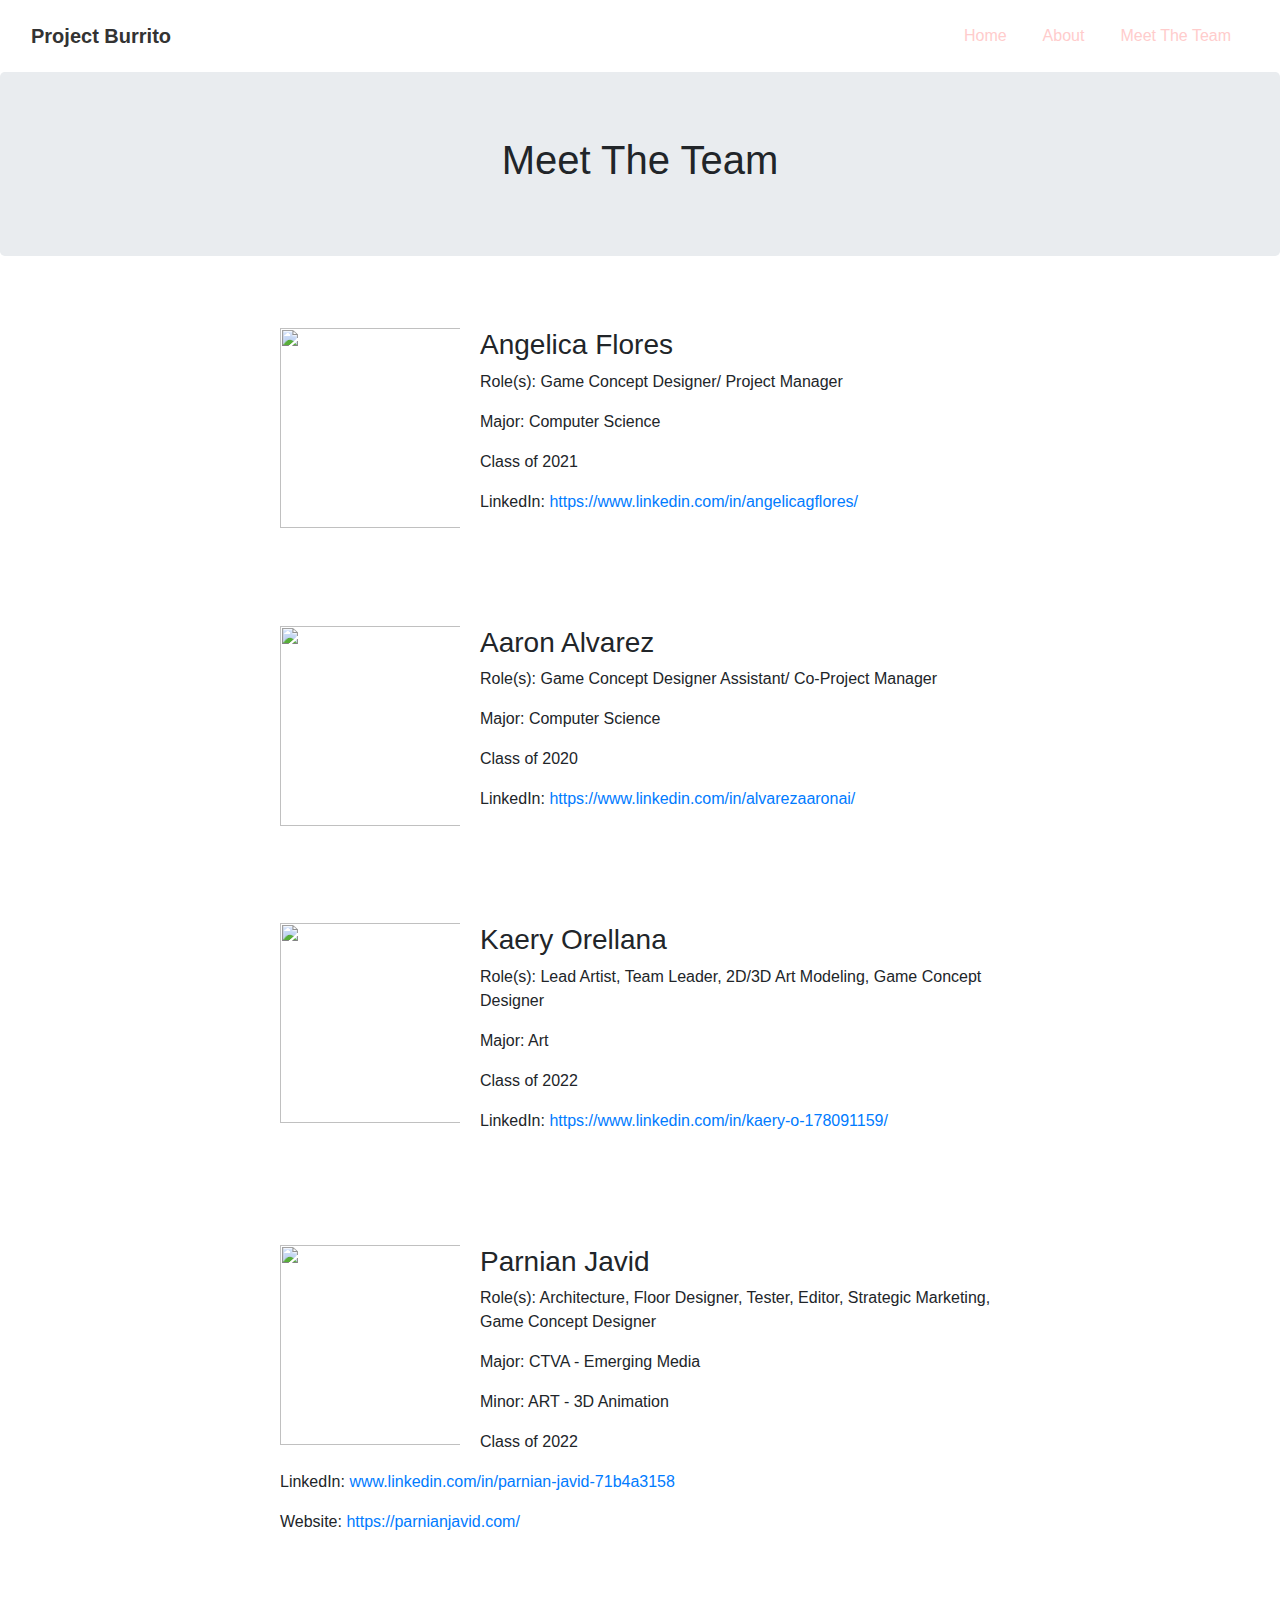
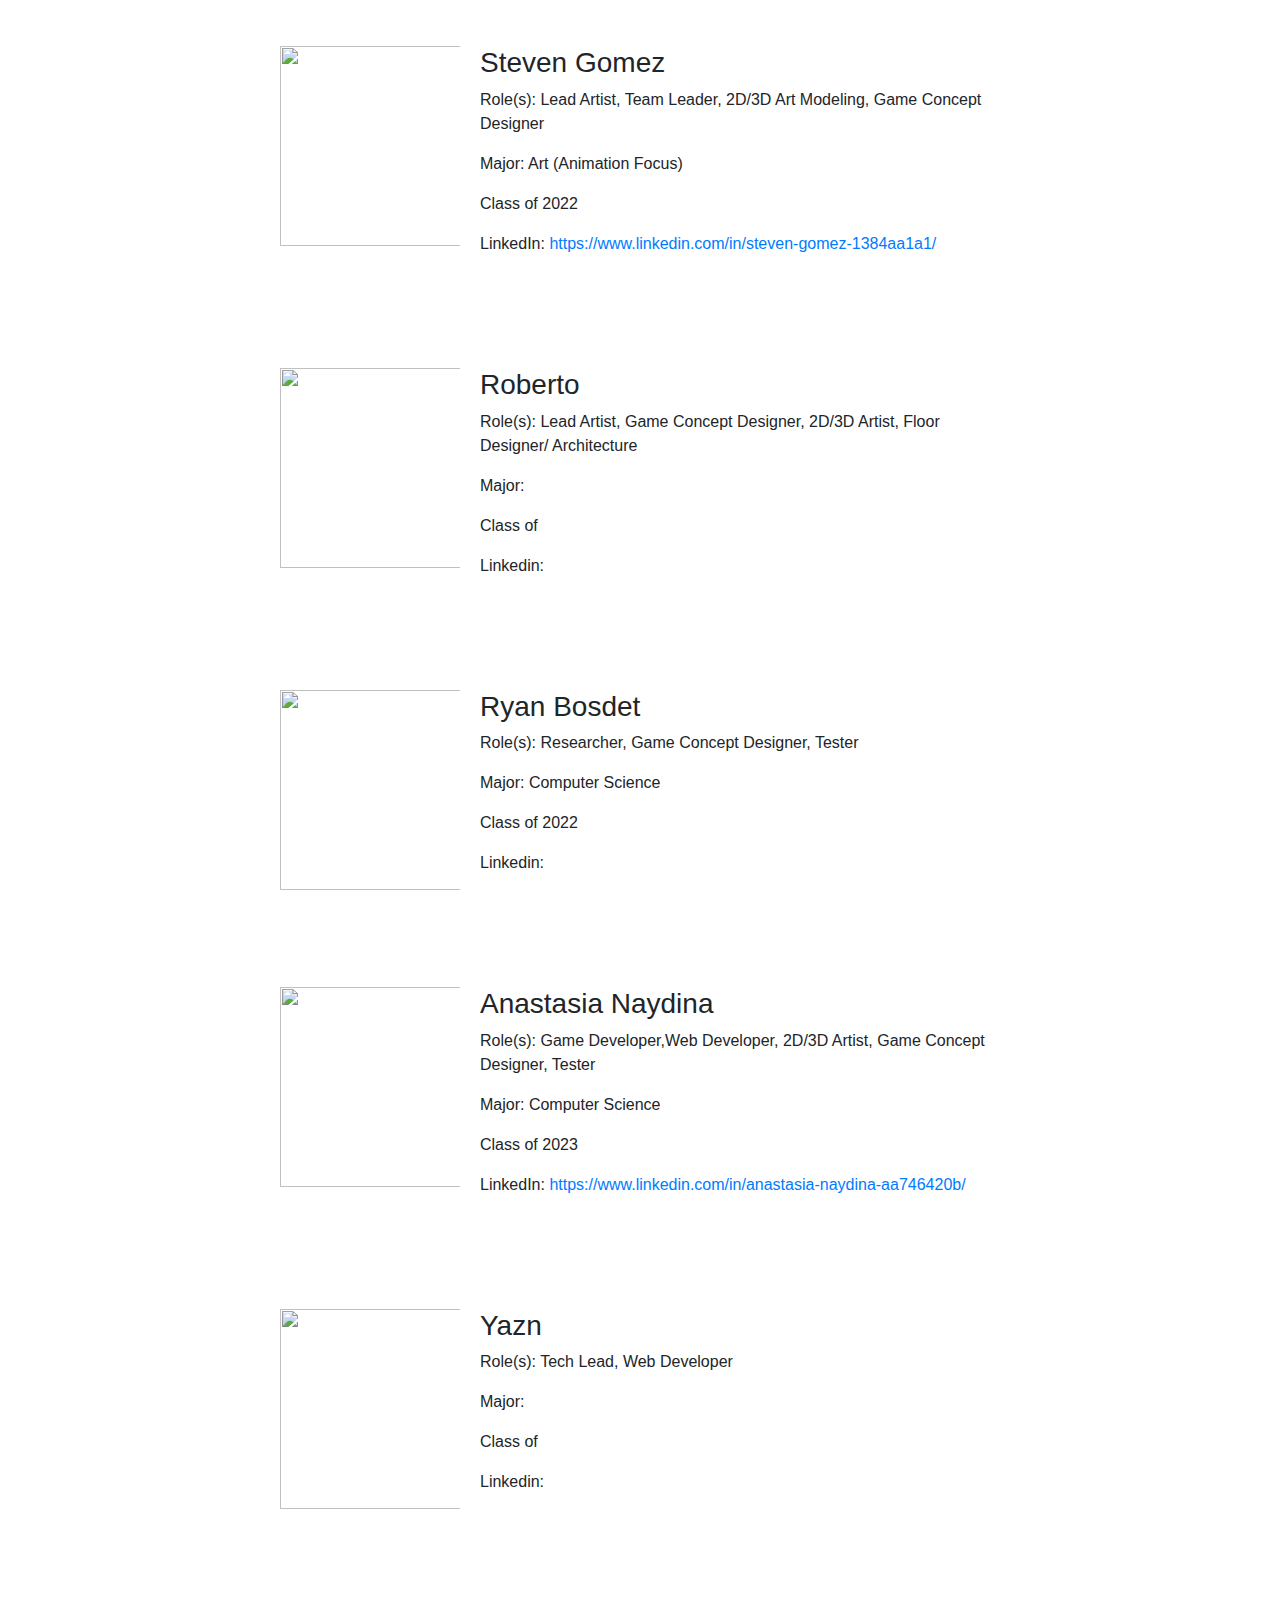
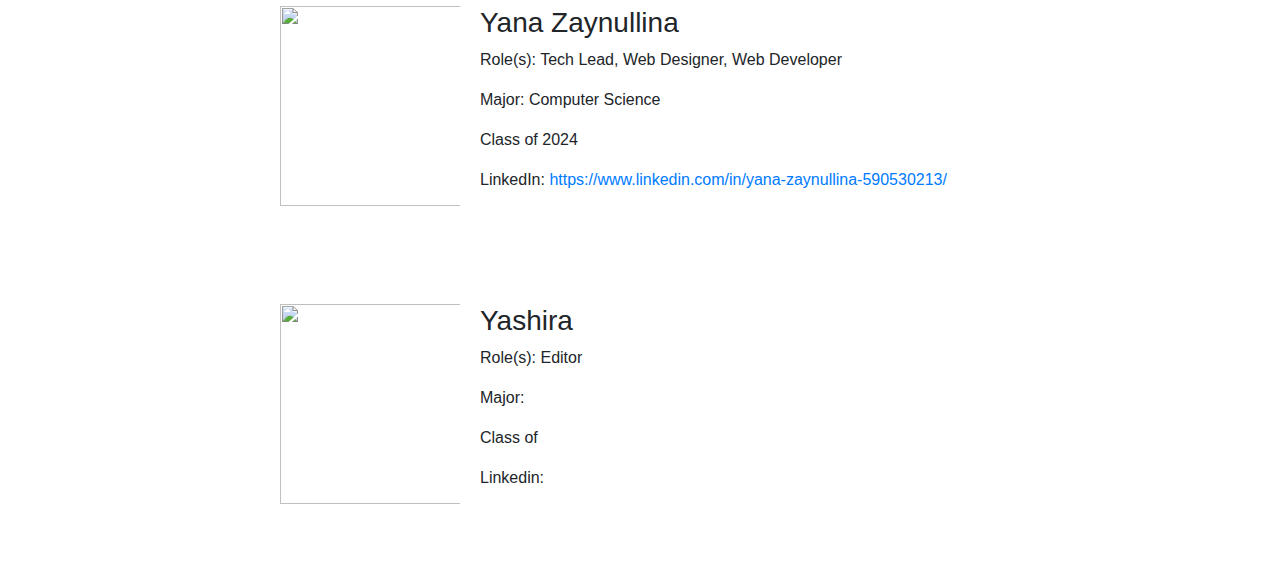
==== builds/as-index.html @ 16c5e8ad "changed dimensions on images and header sizes" ====
<!DOCTYPE html>
<html lang="en">

<head>
    <meta charset="utf-8">
    <meta name="viewport" content="width=device-width, initial-scale=1.0, shrink-to-fit=no">
    <title>designs</title>
    <link rel="stylesheet" href="../assets/bootstrap/css/bootstrap.min.css">
    <link rel="stylesheet" href="https://fonts.googleapis.com/css?family=Source+Sans+Pro:300,400,700">
    <link rel="stylesheet" href="../assets/fonts/font-awesome.min.css">
    <link rel="stylesheet" href="../assets/css/Dark-NavBar-1.css">
    <link rel="stylesheet" href="../assets/css/Dark-NavBar-2.css">
    <link rel="stylesheet" href="../assets/css/Dark-NavBar.css">
    <link rel="stylesheet" href="../assets/css/Header-Blue.css">
    <link rel="stylesheet" href="../src/styles/styles.css">
</head>

<body>
    <header></header>

    <!-- Navbar -->
    <div id="navbar">
        <nav class="navbar navbar-light navbar-expand-md sticky-top navigation-clean-button">
            <div class="container-fluid"><a class="navbar-brand" href="#"></i>Project Burrito</a><button
                    data-toggle="collapse" class="navbar-toggler" data-target="#navcol-1"><span class="sr-only">Toggle
                        navigation</span><span class="navbar-toggler-icon"></span></button>
                        <div class="collapse navbar-collapse" id="navcol-1">
                        <ul class="navbar-nav ml-auto">
                        <li class="nav-item"></li>
                        <li class="nav-item"><a class="nav-link" style="color:#FCC;">Home</a></li>
                        <!-- <li class="nav-item"><a class="nav-link" style="color:#ffffff;" href="about.html">About</a></li> -->
                        <li class="nav-item"><a class="nav-link" style="color:#FCC;">About</a></li>
                        <li class="nav-item"><a class="nav-link" style="color:#FCC;" href="#">Meet The Team</a></li>
                        <li class="nav-item"></li>
                    </ul>
                </div>
            </div>
        </nav>
    </div>
    <!-- End of Navbar -->

    <!-- Content Here -->
    <div id="meet-the-team" >
        <div class="jumbotron">
            <h1 class="text-center">
                Meet The Team
            </h1>
            </div> 
                <!--1-->
                <p>
                <div class="container center">
                    <!--Pictures-->
                    <img src="https://t3.ftcdn.net/jpg/03/46/83/96/360_F_346839683_6nAPzbhpSkIpb8pmAwufkC7c5eD7wYws.jpg" width="200" height="200" style="float: left; padding-right: 20px;">
                    <!--Information-->
                    <h3>Angelica Flores
                    </h3>
                    <h7>
                        <p>Role(s): Game Concept Designer/ Project Manager</p>
                        <p>Major: Computer Science</p>
                        <p>Class of 2021</p>
                        <p>LinkedIn:
                        <a href="url">https://www.linkedin.com/in/angelicagflores/</a></p>
                    </h7>
                </div>
                </p>

                <!--2-->
                <p>
                <div class="container center">
                    <!--Pictures-->
                    <img src="https://t3.ftcdn.net/jpg/03/46/83/96/360_F_346839683_6nAPzbhpSkIpb8pmAwufkC7c5eD7wYws.jpg" width="200" height="200" style="float: left; padding-right: 20px;" />
                    <!--Information-->
                    <h3>Aaron Alvarez
                    </h3>
                    <h7>
                        <p>Role(s): Game Concept Designer Assistant/ Co-Project Manager</p>
                        <p>Major: Computer Science</p>
                        <p>Class of 2020</p>
                        <p>LinkedIn:
                        <a href="url">https://www.linkedin.com/in/alvarezaaronai/</a></p>
                    </h7>
                </div> 
                </p>               
                
                <!--3-->
                <p>
                <div class="container center">
                    <!--Pictures-->
                    <img src="https://t3.ftcdn.net/jpg/03/46/83/96/360_F_346839683_6nAPzbhpSkIpb8pmAwufkC7c5eD7wYws.jpg" width="200" height="200" style="float: left; padding-right: 20px;" />
                    <!--Information-->
                    <h3>Kaery Orellana
                    </h3>
                    <h7>
                        <p>Role(s): Lead Artist, Team Leader, 2D/3D Art Modeling, Game Concept Designer</p>
                        <p>Major: Art</p>
                        <p>Class of 2022</p>
                        <p>LinkedIn:
                        <a href="url">https://www.linkedin.com/in/kaery-o-178091159/</a></p>
                    </h7>
                </div>      
                </p>

                <!--4-->
                <p>
                <div class="container center">
                    <!--Pictures-->
                    <img src="https://t3.ftcdn.net/jpg/03/46/83/96/360_F_346839683_6nAPzbhpSkIpb8pmAwufkC7c5eD7wYws.jpg" width="200" height="200" style="float: left; padding-right: 20px;" />
                    <!--Information-->
                    <h3>Parnian Javid
                    </h3>
                    <h7>
                        <p>Role(s): Architecture, Floor Designer, Tester, Editor, Strategic Marketing, Game Concept Designer</p>
                        <p>Major: CTVA - Emerging Media</p>
                        <p>Minor: ART - 3D Animation</p>
                        <p>Class of 2022</p>
                        <p>LinkedIn:
                        <a href="url">www.linkedin.com/in/parnian-javid-71b4a3158</a></p>
                        <p>Website:
                        <a href="url">https://parnianjavid.com/</a></p>                       
                    </h7>
                </div> 
                </p> 

            <!--5-->
            <p>
            <div class="container center">
                <!--Pictures-->
                <img src="https://t3.ftcdn.net/jpg/03/46/83/96/360_F_346839683_6nAPzbhpSkIpb8pmAwufkC7c5eD7wYws.jpg" width="200" height="200" style="float: left; padding-right: 20px;" />
                <!--Information-->
                <h3>Steven Gomez
                </h3>
                <h7>
                    <p>Role(s): Lead Artist, Team Leader, 2D/3D Art Modeling, Game Concept Designer</p>
                    <p>Major: Art (Animation Focus)</p>
                    <p>Class of 2022</p>
                    <p>LinkedIn:
                    <a href="url">https://www.linkedin.com/in/steven-gomez-1384aa1a1/ </a></p>                   
                </h7>
            </div>
                                              
            <!--6-->
            <p>
               <div class="container center">
                <!--Pictures-->
                <img src="https://t3.ftcdn.net/jpg/03/46/83/96/360_F_346839683_6nAPzbhpSkIpb8pmAwufkC7c5eD7wYws.jpg" width="200" height="200" style="float: left; padding-right: 20px;" />
                <!--Information-->
                <h3>Roberto
                </h3>
                <h7>
                    <p>Role(s): Lead Artist, Game Concept Designer, 2D/3D Artist, Floor Designer/ Architecture</p>
                    <p>Major: </p>
                    <p>Class of</p>
                    <p>Linkedin:</p>
                    <a href="url">  </a></p>                 
                </h7>
            </div>  
            </p>
            
            <!--7-->
            <p>
                <div class="container center">
                    <!--Pictures-->
                    <img src="https://t3.ftcdn.net/jpg/03/46/83/96/360_F_346839683_6nAPzbhpSkIpb8pmAwufkC7c5eD7wYws.jpg" width="200" height="200" style="float: left; padding-right: 20px;" />
                    <!--Information-->
                    <h3>Ryan Bosdet
                    </h3>
                    <h7>
                        <p>Role(s): Researcher, Game Concept Designer, Tester</p>
                        <p>Major: Computer Science</p>
                        <p>Class of 2022</p>
                        <p>Linkedin:</p>
                        <a href="url"> </a></p> 
                    </h7>
                </div> 
            </p>

            <!--8-->
            <p>
            <div class="container center">
                <!--Pictures-->
                <img src="https://t3.ftcdn.net/jpg/03/46/83/96/360_F_346839683_6nAPzbhpSkIpb8pmAwufkC7c5eD7wYws.jpg" width="200" height="200" style="float: left; padding-right: 20px;" />
                <!--Information-->
                <h3>Anastasia Naydina
                </h3>
                <h7>
                    <p>Role(s): Game Developer,Web Developer, 2D/3D Artist, Game Concept Designer, Tester </p>
                    <p>Major: Computer Science</p>
                    <p>Class of 2023</p>
                    <p>LinkedIn:
                    <a href="url">https://www.linkedin.com/in/anastasia-naydina-aa746420b/  </a></p> 
                </h7>
            </div> 
            </p>
            
            <!--9-->
            <p>
            <div class="container center">
                <!--Pictures-->
                <img src="https://t3.ftcdn.net/jpg/03/46/83/96/360_F_346839683_6nAPzbhpSkIpb8pmAwufkC7c5eD7wYws.jpg" width="200" height="200" style="float: left; padding-right: 20px;" />
                <!--Information-->
                <h3>Yazn 
                </h3>
                <h7>
                    <p>Role(s): Tech Lead, Web Developer</p>
                    <p>Major: </p>
                    <p>Class of</p>
                    <p>Linkedin:</p>
                    <a href="url"> </a></p> 
                </h7>
            </div>
            </p>   

            <!--10-->
            <p>
            <div class="container center">
                <!--Pictures-->
                <img src="https://t3.ftcdn.net/jpg/03/46/83/96/360_F_346839683_6nAPzbhpSkIpb8pmAwufkC7c5eD7wYws.jpg" width="200" height="200" style="float: left; padding-right: 20px;" />
                <!--Information-->
                <h3>Yana Zaynullina
                </h3>
                <h7>
                    <p>Role(s): Tech Lead, Web Designer, Web Developer </p>
                    <p>Major: Computer Science</p>
                    <p>Class of 2024</p>
                    <p>LinkedIn:
                    <a href="url">https://www.linkedin.com/in/yana-zaynullina-590530213/  </a></p> 
                </h7>
            </div> 
            </p>

            <!--11-->
            <p>
            <div class="container center">
                <!--Pictures-->
                <img src="https://t3.ftcdn.net/jpg/03/46/83/96/360_F_346839683_6nAPzbhpSkIpb8pmAwufkC7c5eD7wYws.jpg" width="200" height="200" style="float: left; padding-right: 20px;" />
                <!--Information-->
                <h3>Yashira 
                </h3>
                <h7>
                    <p>Role(s): Editor</p>
                    <p>Major: </p>
                    <p>Class of</p>
                    <p>Linkedin:</p>
                    <a href="url"> </a></p> 
                </h7>
            </div>
            </p> 

    <!-- End of Content here -->
    <header></header>
    <script src="../assets/js/jquery.min.js"></script>
    <script src="../assets/bootstrap/js/bootstrap.min.js"></script>
    <script src="../src/js/index.js"></script>
</body>

<script>
</script>

</html>
---- assets/css/Dark-NavBar-1.css ----
.navigation-clean-button {
  background: #fff;
  padding-top: .75rem;
  padding-bottom: .75rem;
  color: #333;
  border-radius: 0;
  box-shadow: none;
  border: none;
  margin-bottom: 0;
}

@media (min-width:768px) {
  .navigation-clean-button {
    padding-top: 1rem;
    padding-bottom: 1rem;
  }
}

.navigation-clean-button .navbar-brand {
  font-weight: bold;
  color: inherit;
}

.navigation-clean-button .navbar-brand:hover {
  color: #222;
}

.navigation-clean-button .navbar-toggler {
  border-color: #ddd;
}

.navigation-clean-button .navbar-toggler:hover, .navigation-clean-button .navbar-toggler:focus {
  background: none;
}

.navigation-clean-button .navbar-toggler {
  color: #888;
}

.navigation-clean-button .navbar-collapse, .navigation-clean-button .form-inline {
  border-top-color: #ddd;
}

.navigation-clean-button .navbar-nav a.active, .navigation-clean-button .navbar-nav > .show > a {
  background: none;
  box-shadow: none;
}

.navigation-clean-button.navbar-light .navbar-nav a.active, .navigation-clean-button.navbar-light .navbar-nav a.active:focus, .navigation-clean-button.navbar-light .navbar-nav a.active:hover {
  color: #8f8f8f;
  box-shadow: none;
  background: none;
  pointer-events: none;
}

.navigation-clean-button.navbar .navbar-nav .nav-link {
  padding-left: 18px;
  padding-right: 18px;
}

.navigation-clean-button.navbar-light .navbar-nav .nav-link {
  color: #465765;
}

.navigation-clean-button.navbar-light .navbar-nav .nav-link:focus, .navigation-clean-button.navbar-light .navbar-nav .nav-link:hover {
  color: #37434d !important;
  background-color: transparent;
}

.navigation-clean-button .navbar-nav > li > .dropdown-menu {
  margin-top: -5px;
  box-shadow: 0 4px 8px rgba(0,0,0,.1);
  background-color: #fff;
  border-radius: 2px;
}

.navigation-clean-button .dropdown-menu .dropdown-item:focus, .navigation-clean-button .dropdown-menu .dropdown-item {
  line-height: 2;
  font-size: 14px;
  color: #37434d;
}

.navigation-clean-button .dropdown-menu .dropdown-item:focus, .navigation-clean-button .dropdown-menu .dropdown-item:hover {
  background: #eee;
  color: inherit;
}

.navigation-clean-button .actions .login {
  margin-right: 1rem;
  text-decoration: none;
  color: #465765;
}

.navigation-clean-button .navbar-text .action-button, .navigation-clean-button .navbar-text .action-button:active, .navigation-clean-button .navbar-text .action-button:hover {
  background: #56c6c6;
  border-radius: 20px;
  font-size: inherit;
  color: #fff;
  box-shadow: none;
  border: none;
  text-shadow: none;
  padding: .5rem 1rem;
  transition: background-color 0.25s;
  font-size: inherit;
}

.navigation-clean-button .navbar-text .action-button:hover {
  background: #66d7d7;
}
---- assets/css/Dark-NavBar-2.css ----
.navigation-clean-search {
  background: #fff;
  padding-top: .75rem;
  padding-bottom: .75rem;
  color: #333;
  border-radius: 0;
  box-shadow: none;
  border: none;
  margin-bottom: 0;
}

@media (min-width:768px) {
  .navigation-clean-search {
    padding-top: 1rem;
    padding-bottom: 1rem;
  }
}

.navigation-clean-search .navbar-brand {
  font-weight: bold;
  color: inherit;
}

.navigation-clean-search .navbar-brand:hover {
  color: #222;
}

.navigation-clean-search .navbar-toggler {
  border-color: #ddd;
}

.navigation-clean-search .navbar-toggler:hover, .navigation-clean-search .navbar-toggler:focus {
  background: none;
}

.navigation-clean-search .navbar-toggler {
  color: #888;
}

.navigation-clean-search .navbar-collapse, .navigation-clean-search .form-inline {
  border-top-color: #ddd;
}

.navigation-clean-search .navbar-nav a.active, .navigation-clean-search .navbar-nav > .show > a {
  background: none;
  box-shadow: none;
}

.navigation-clean-search.navbar-light .navbar-nav a.active, .navigation-clean-search.navbar-light .navbar-nav a.active:focus, .navigation-clean-search.navbar-light .navbar-nav a.active:hover {
  color: #8f8f8f;
  box-shadow: none;
  background: none;
  pointer-events: none;
}

.navigation-clean-search.navbar .navbar-nav .nav-link {
  padding-left: 18px;
  padding-right: 18px;
}

.navigation-clean-search.navbar-light .navbar-nav .nav-link {
  color: #465765;
}

.navigation-clean-search.navbar-light .navbar-nav .nav-link:focus, .navigation-clean-search.navbar-light .navbar-nav .nav-link:hover {
  color: #37434d !important;
  background-color: transparent;
}

.navigation-clean-search .action-button, .navigation-clean-button .action-button:active {
  background: #56c6c6;
  border-radius: 20px;
  font-size: inherit;
  color: #fff !important;
  box-shadow: none;
  border: none;
  text-shadow: none;
  padding: 8px 20px;
  transition: background-color 0.25s;
}

.navigation-clean-search .action-button:hover, .navigation-clean-search .action-button:focus {
  background: #66d7d7;
}

.navigation-clean-search .form-inline label {
  color: #ccc;
}

.navigation-clean-search .form-inline .search-field {
  background: none;
  border: none;
  border-bottom: 1px solid transparent;
  border-radius: 0;
  color: #ccc;
  box-shadow: none;
  color: inherit;
  transition: border-bottom-color 0.3s;
}

@media (max-width:767px) {
  .navigation-clean-search .form-inline .search-field {
    display: inline-block;
    width: 80%;
  }
}

.navigation-clean-search .form-inline .search-field:focus {
  border-bottom: 1px solid #ccc;
}
---- assets/css/Dark-NavBar.css ----
.navigation-clean-button {
  background: #fff;
  padding-top: .75rem;
  padding-bottom: .75rem;
  color: #333;
  border-radius: 0;
  box-shadow: none;
  border: none;
  margin-bottom: 0;
}

@media (min-width:768px) {
  .navigation-clean-button {
    padding-top: 1rem;
    padding-bottom: 1rem;
  }
}

.navigation-clean-button .navbar-brand {
  font-weight: bold;
  color: inherit;
}

.navigation-clean-button .navbar-brand:hover {
  color: #222;
}

.navigation-clean-button .navbar-toggler {
  border-color: #ddd;
}

.navigation-clean-button .navbar-toggler:hover, .navigation-clean-button .navbar-toggler:focus {
  background: none;
}

.navigation-clean-button .navbar-toggler {
  color: #888;
}

.navigation-clean-button .navbar-collapse, .navigation-clean-button .form-inline {
  border-top-color: #ddd;
}

.navigation-clean-button .navbar-nav a.active, .navigation-clean-button .navbar-nav > .show > a {
  background: none;
  box-shadow: none;
}

.navigation-clean-button.navbar-light .navbar-nav a.active, .navigation-clean-button.navbar-light .navbar-nav a.active:focus, .navigation-clean-button.navbar-light .navbar-nav a.active:hover {
  color: #8f8f8f;
  box-shadow: none;
  background: none;
  pointer-events: none;
}

.navigation-clean-button.navbar .navbar-nav .nav-link {
  padding-left: 18px;
  padding-right: 18px;
}

.navigation-clean-button.navbar-light .navbar-nav .nav-link {
  color: #465765;
}

.navigation-clean-button.navbar-light .navbar-nav .nav-link:focus, .navigation-clean-button.navbar-light .navbar-nav .nav-link:hover {
  color: #37434d !important;
  background-color: transparent;
}
---- assets/css/Header-Blue.css ----
.header-blue {
  background: linear-gradient(135deg, #172a74, #21a9af);
  background-color: #184e8e;
  padding-bottom: 80px;
  font-family: 'Source Sans Pro', sans-serif;
}

@media (min-width:768px) {
  .header-blue {
    padding-bottom: 120px;
  }
}

.header-blue .navbar {
  background: transparent;
  padding-top: .75rem;
  padding-bottom: .75rem;
  color: #fff;
  border-radius: 0;
  box-shadow: none;
  border: none;
}

@media (min-width:768px) {
  .header-blue .navbar {
    padding-top: 1rem;
    padding-bottom: 1rem;
  }
}

.header-blue .navbar .navbar-brand {
  font-weight: bold;
  color: inherit;
}

.header-blue .navbar .navbar-brand:hover {
  color: #f0f0f0;
}

.header-blue .navbar .navbar-collapse {
  border-top: 1px solid rgba(255,255,255,0.3);
  margin-top: .5rem;
}

@media (min-width:768px) {
  .header-blue .navbar .navbar-collapse {
    border-color: transparent;
    margin: 0;
  }
}

.header-blue .navbar .navbar-collapse span .login {
  color: #d9d9d9;
  margin-right: .5rem;
  text-decoration: none;
}

.header-blue .navbar .navbar-collapse span .login:hover {
  color: #fff;
}

.header-blue .navbar .navbar-toggler {
  border-color: rgba(255,255,255,0.3);
}

.header-blue .navbar .navbar-toggler:hover, .header-blue .navbar-toggler:focus {
  background: none;
}

@media (min-width: 768px) {
  .header-blue .navbar-nav .nav-link {
    padding-left: .7rem;
    padding-right: .7rem;
  }
}

@media (min-width: 992px) {
  .header-blue .navbar-nav .nav-link {
    padding-left: 1.2rem;
    padding-right: 1.2rem;
  }
}

.header-blue .navbar .navbar-nav > li > .dropdown-menu {
  margin-top: -5px;
  box-shadow: 0 4px 8px rgba(0,0,0,.1);
  background-color: #fff;
  border-radius: 2px;
}

.header-blue .navbar .dropdown-menu .dropdown-item:focus, .header-blue .navbar .dropdown-menu .dropdown-item {
  line-height: 2;
  color: #37434d;
}

.header-blue .navbar .dropdown-menu .dropdown-item:focus, .header-blue .navbar .dropdown-menu .dropdown-item:hover {
  background: #ebeff1;
}

.header-blue .action-button, .header-blue .action-button:not(.disabled):active {
  border: 1px solid rgba(255,255,255,0.7);
  border-radius: 40px;
  color: #ebeff1;
  box-shadow: none;
  text-shadow: none;
  padding: .3rem .8rem;
  background: transparent;
  transition: background-color 0.25s;
  outline: none;
}

.header-blue .action-button:hover {
  color: #fff;
}

.header-blue .navbar .form-inline label {
  color: #d9d9d9;
}

.header-blue .navbar .form-inline .search-field {
  display: inline-block;
  width: 80%;
  background: none;
  border: none;
  border-bottom: 1px solid transparent;
  border-radius: 0;
  color: #ccc;
  box-shadow: none;
  color: inherit;
  transition: border-bottom-color 0.3s;
}

.header-blue .navbar .form-inline .search-field:focus {
  border-bottom: 1px solid #ccc;
}

.header-blue .hero {
  margin-top: 20px;
  text-align: center;
}

@media (min-width:768px) {
  .header-blue .hero {
    margin-top: 60px;
    text-align: left;
  }
}

.header-blue .hero h1 {
  color: #fff;
  font-size: 40px;
  margin-top: 0;
  margin-bottom: 15px;
  font-weight: 300;
  line-height: 1.4;
}

@media (min-width:992px) {
  .header-blue .hero h1 {
    margin-top: 190px;
    margin-bottom: 24px;
    line-height: 1.2;
  }
}

.header-blue .hero p {
  color: rgba(255,255,255,0.8);
  font-size: 20px;
  margin-bottom: 30px;
  font-weight: 300;
}

.header-blue .phone-holder {
  text-align: right;
}

.header-blue div.phone-mockup {
  position: relative;
  max-width: 300px;
  margin: 20px;
  display: inline-block;
  z-index: 1;
}

.header-blue .phone-mockup img.device {
  width: 100%;
  height: auto;
}

.header-blue .phone-mockup .screen {
  position: absolute;
  width: 94%;
  height: 98%;
  top: 1%;
  left: 3%;
  border: 1px solid #444;
  border-radius: 20px;
  background-color: #aaa;
  overflow: hidden;
  background: url(../../assets/img/screen-content-phone.jpg);
  background-size: cover;
  background-position: center;
  z-index: -1;
}

.header-blue .phone-mockup .screen:before {
  content: '';
  background-color: #fff;
  position: absolute;
  width: 70%;
  height: 140%;
  top: -12%;
  right: -60%;
  transform: rotate(-19deg);
  opacity: 0.2;
}
---- src/styles/styles.css ----
/* #navbar > li > a:hover{
    background-color:#FCC;
} */
.nav-item:hover {
    /* background-color: #FCC; */
    opacity: 60%;
  }
.about{
    margin-bottom: 550px;
}

h3{
    margin-left: 1px;
}

#assets{
    padding-top: 10px;
}

.container-fluid button{
    color: red;
    
}

.container{
    border-radius: 20px;
    padding: 40px;
    opacity: 100%;
    background-color: rgba(255,255,255,0.75);
    max-width: 800px;
    margin: 0 auto;
}

.navigation-clean-button.navbar-light .navbar-nav .nav-link {
    color:red;

}

/* [Yana's] Home Page Styles */

body {
    background-size: cover;
    background-image: url(https://images.pexels.com/photos/3945655/pexels-photo-3945655.jpeg?auto=compress&cs=tinysrgb&dpr=2&h=750&w=1260)
  }

  #welcome-message .jumbotron {
    background-color: rgba(255,255,255,0.95);
  }
  
  #welcome-video {
    padding: 40px;
  }
  
  #welcome-video .container {
    border-radius: 20px;
    background-color: rgba(255,255,255,0.95);
    padding: 40px;
    max-width: 800px;
    margin: 0 auto;
  }
  
  #how-to-play {
    padding: 40px;
  }
  
  @media (min-width: 992px) {
    #how-to-play {
      padding: 20px;
    }
  }
  
  #how-to-play .jumbotron {
    border-radius: 20px;
    padding: 40px;
    background-color: rgba(255,255,255,0.95);
    max-width: 800px;
    margin: 0 auto;
  }
  
  @media (min-width: 992px) {
    #how-to-play .jumbotron {
      padding: 20px;
    }
  }

  .fa.fa-gamepad {
    font-size: 70px;
  }

  #thank-you {
    padding: 50px;
    text-align: center;
  }
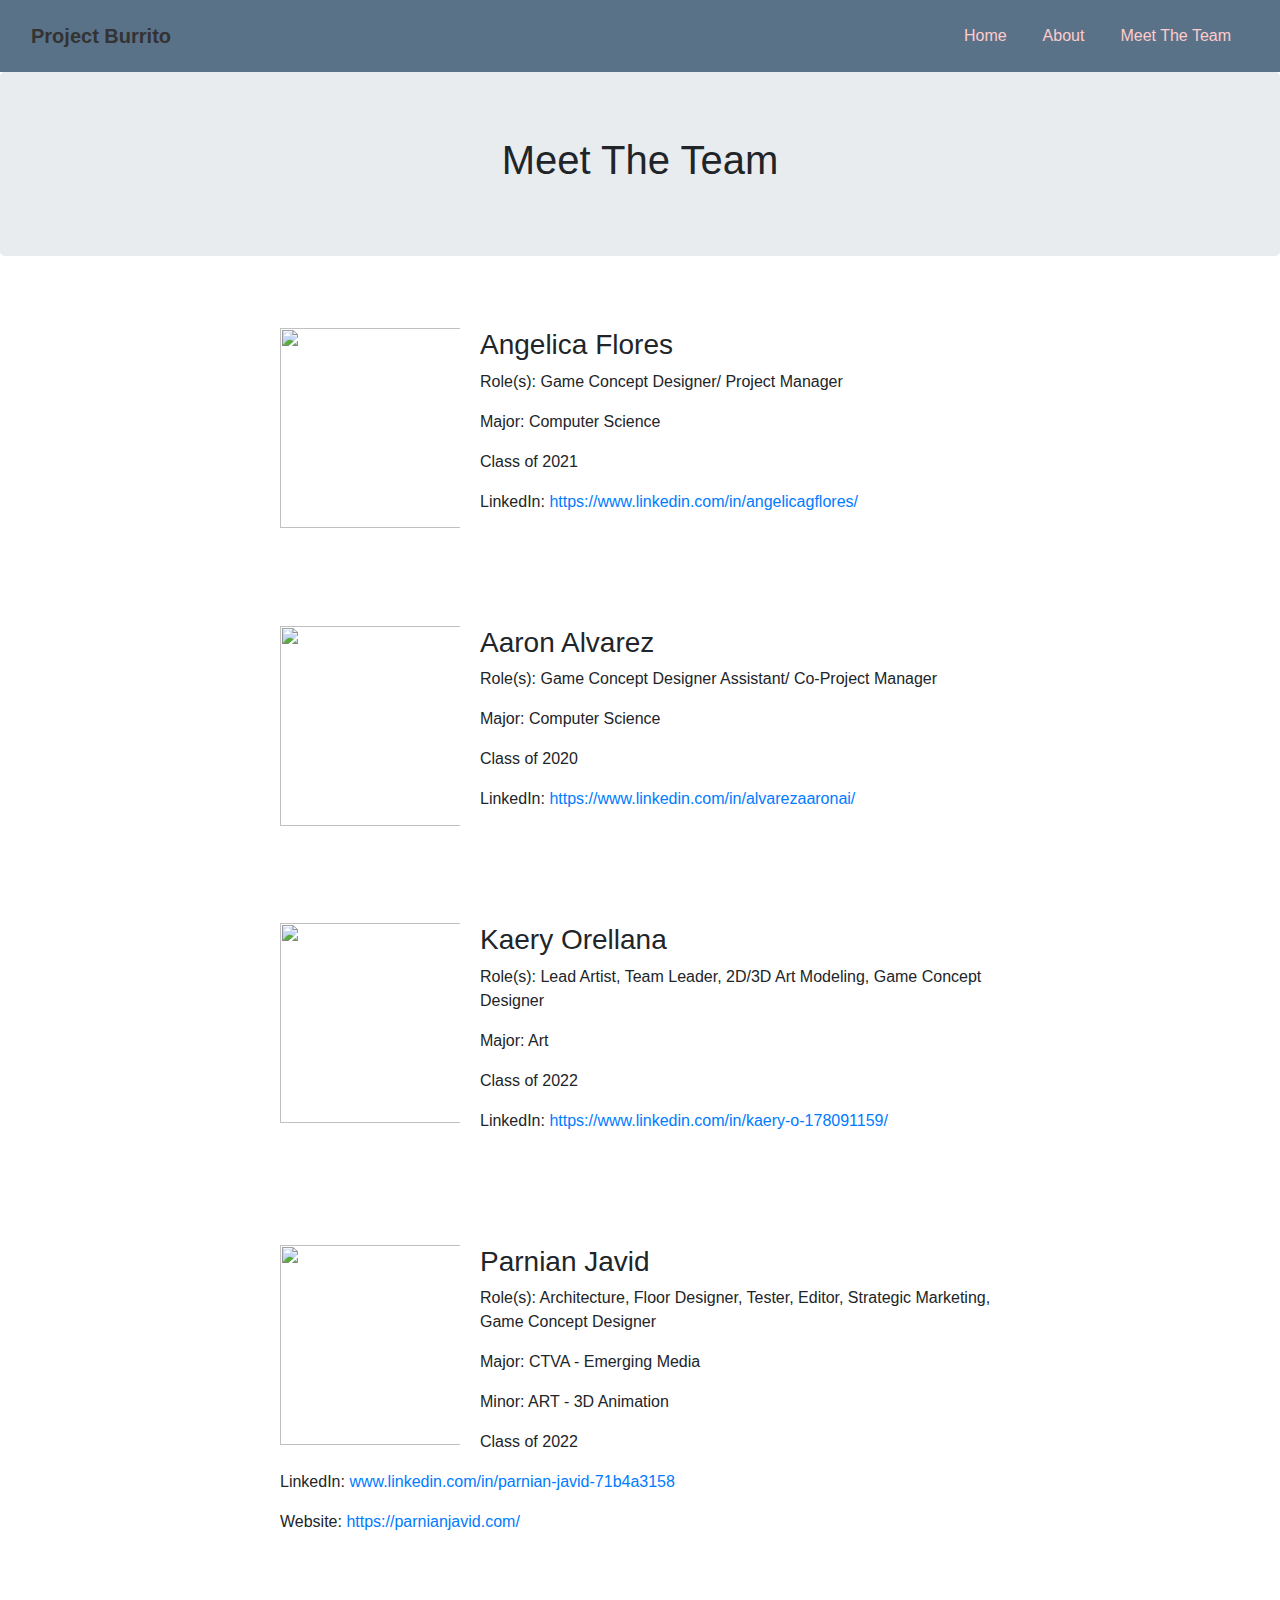
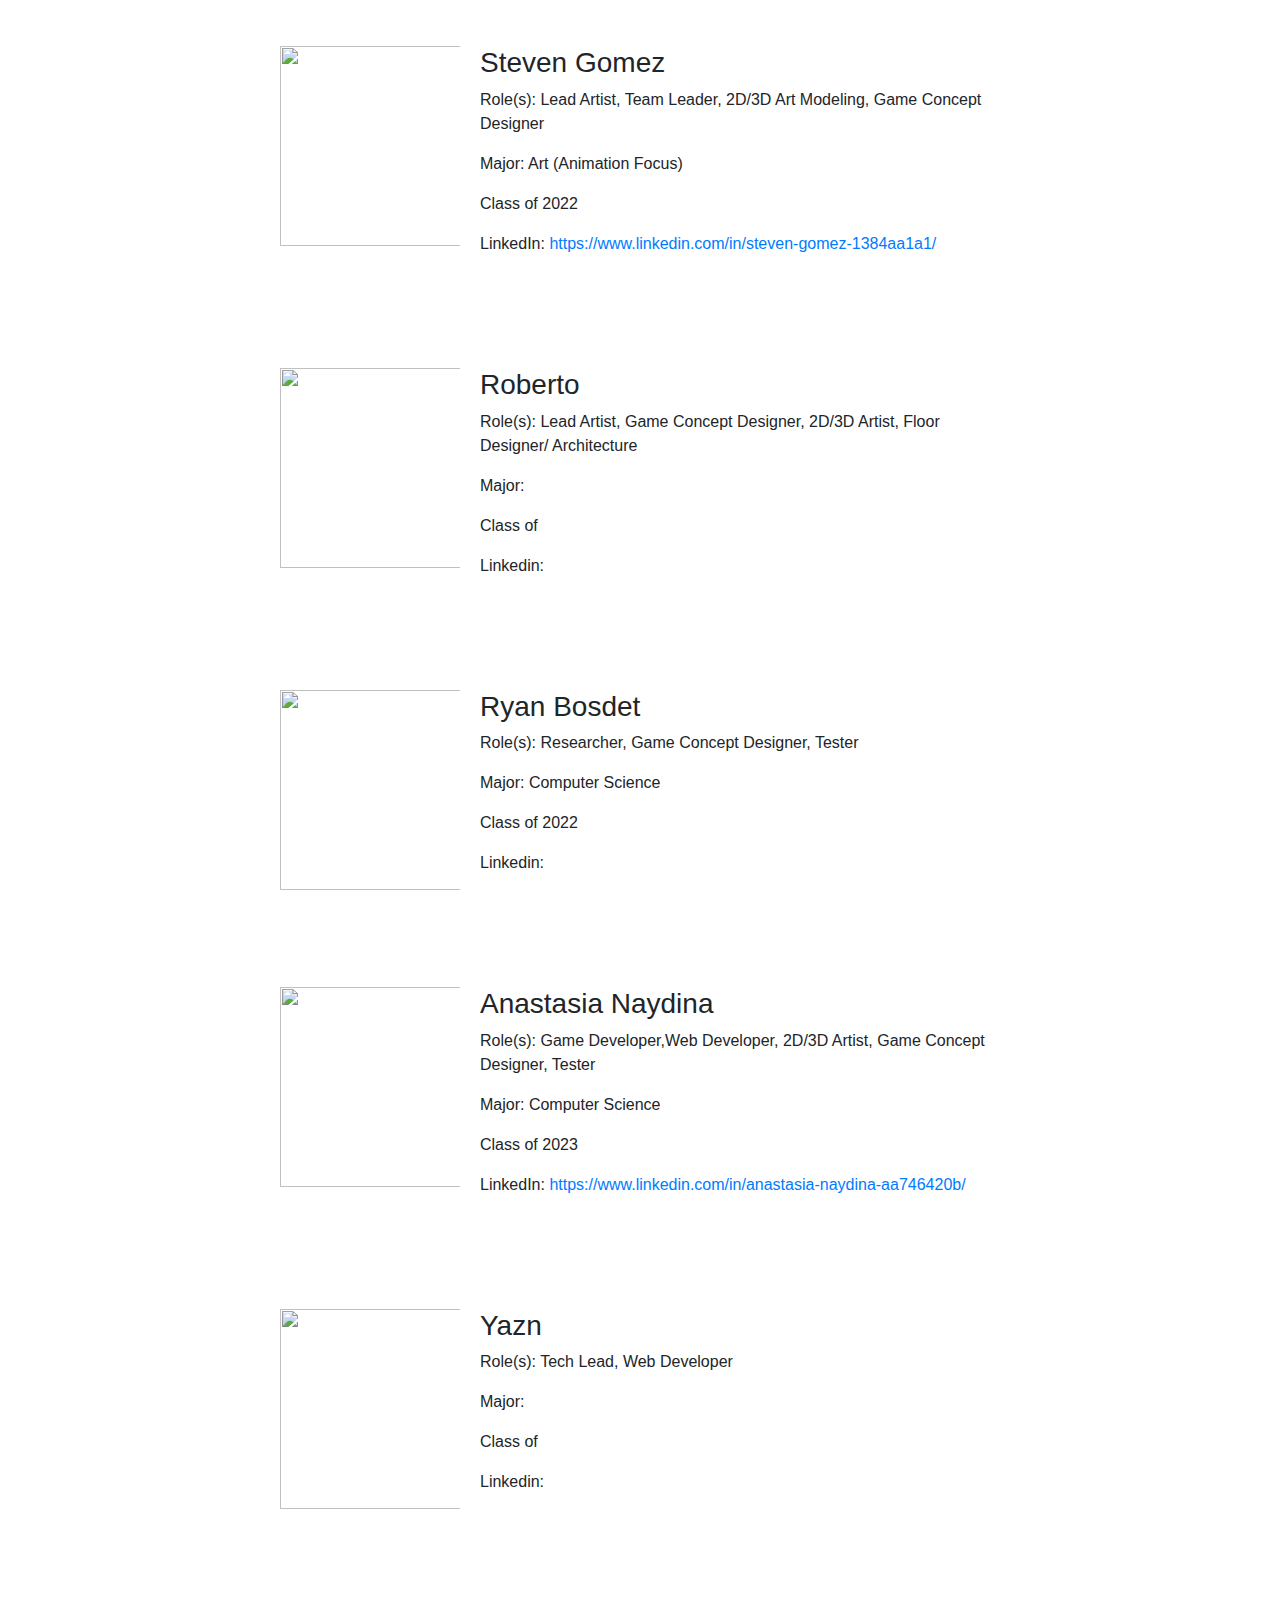
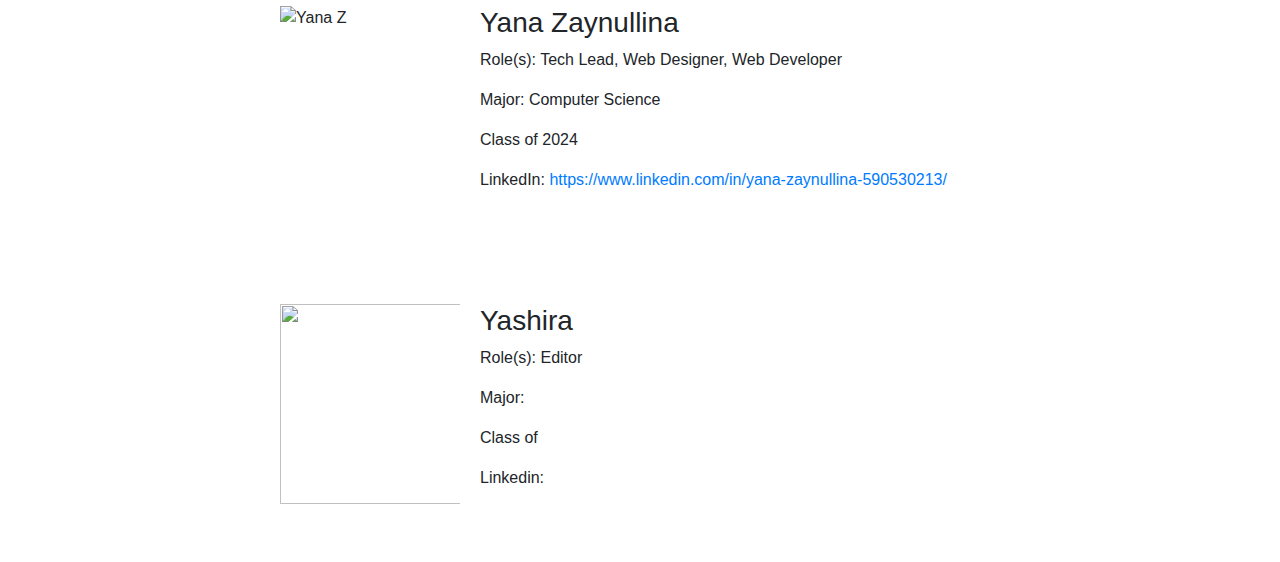
==== commit c6c182b6: "Changing img sources" ====
--- a/builds/as-index.html
+++ b/builds/as-index.html
@@ -214,7 +214,7 @@
             <p>
             <div class="container center">
                 <!--Pictures-->
-                <img src="https://t3.ftcdn.net/jpg/03/46/83/96/360_F_346839683_6nAPzbhpSkIpb8pmAwufkC7c5eD7wYws.jpg" width="200" height="200" style="float: left; padding-right: 20px;" />
+                <img src="/assets/img/Yana_Z.jpeg" alt="Yana Z" width="200" height="200" style="float: left; padding-right: 20px;" />
                 <!--Information-->
                 <h3>Yana Zaynullina
                 </h3>
--- a/src/styles/styles.css
+++ b/src/styles/styles.css
@@ -4,6 +4,10 @@
 .nav-item:hover {
     /* background-color: #FCC; */
     opacity: 60%;
+  }
+
+  .navbar{
+    background-color: rgb(90, 114, 136);
   }
 .about{
     margin-bottom: 550px;
@@ -17,6 +21,10 @@
     padding-top: 10px;
 }
 
+#last-pdf{
+  background-color: inherit;
+}
+
 .container-fluid button{
     color: red;
     
@@ -26,13 +34,13 @@
     border-radius: 20px;
     padding: 40px;
     opacity: 100%;
-    background-color: rgba(255,255,255,0.75);
+    background-color: rgba(255,255,255,0.95);
     max-width: 800px;
     margin: 0 auto;
 }
 
 .navigation-clean-button.navbar-light .navbar-nav .nav-link {
-    color:red;
+    color:black;
 
 }
 
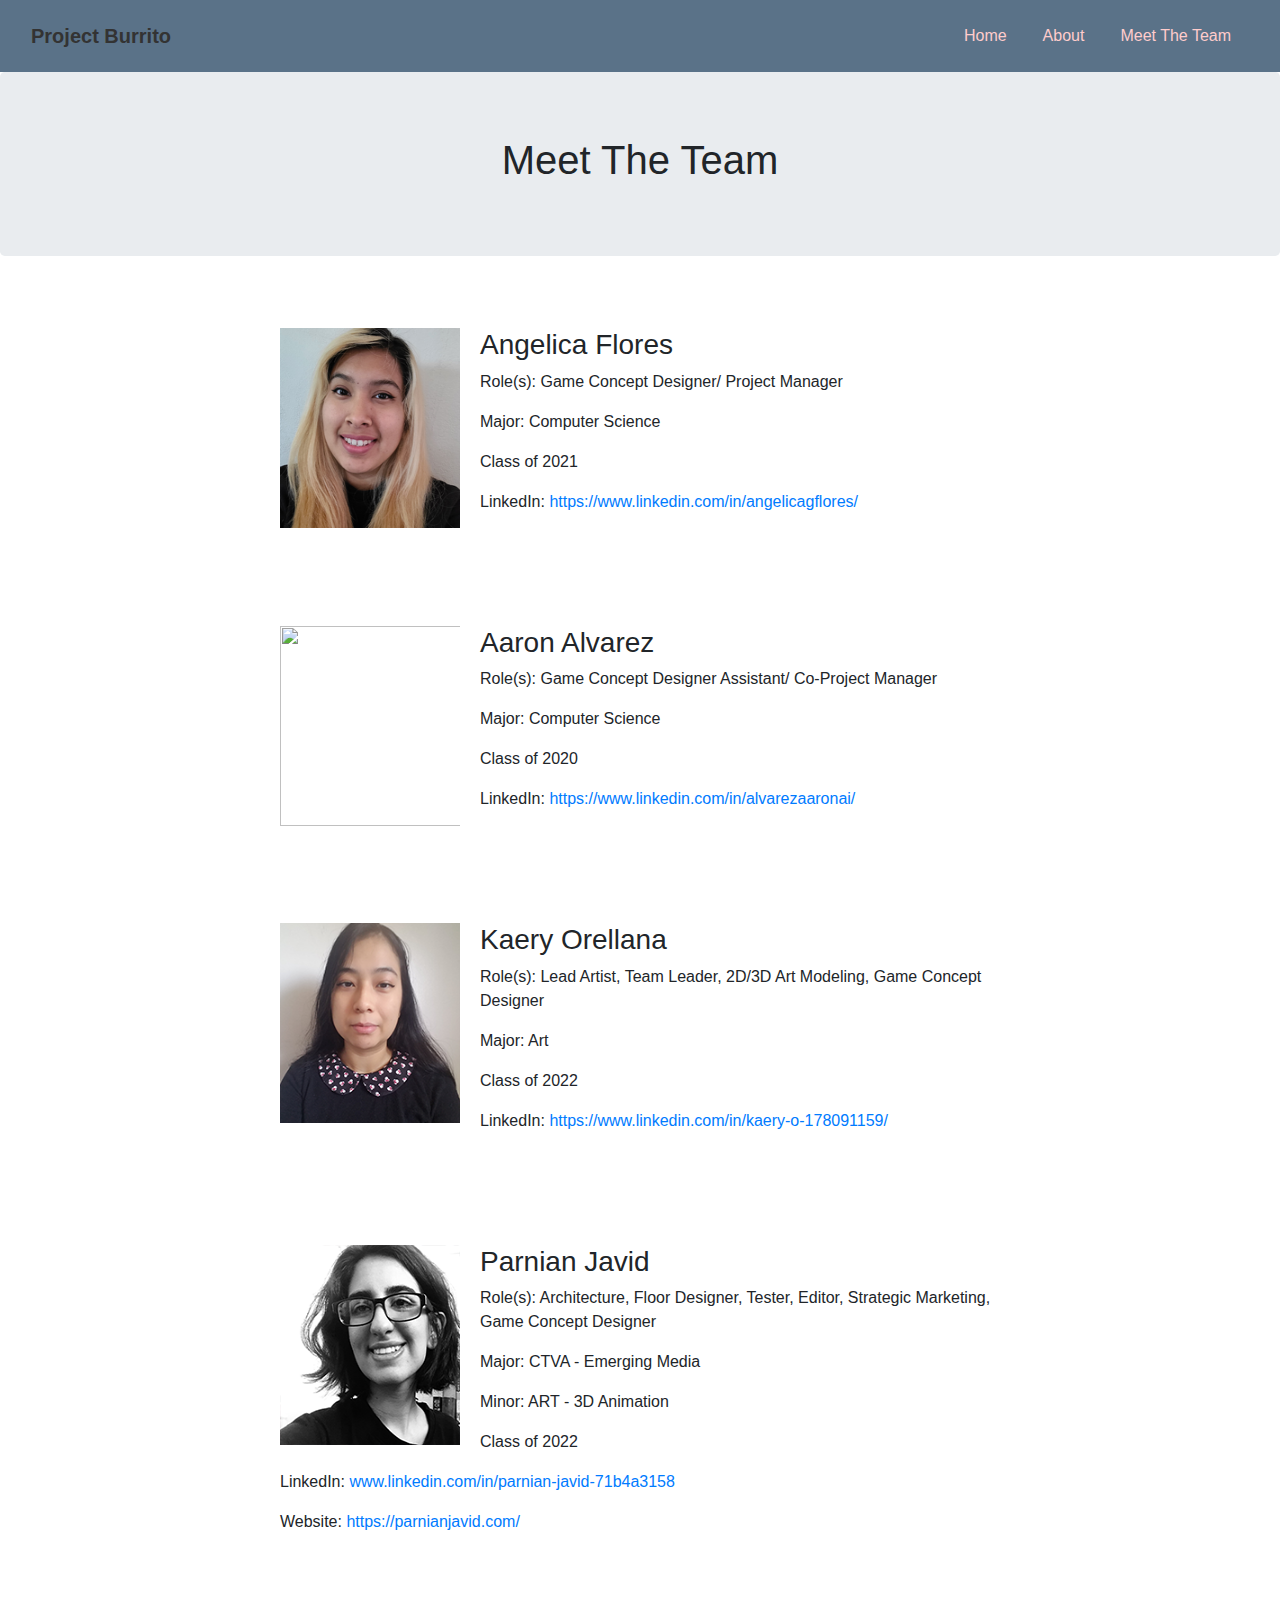
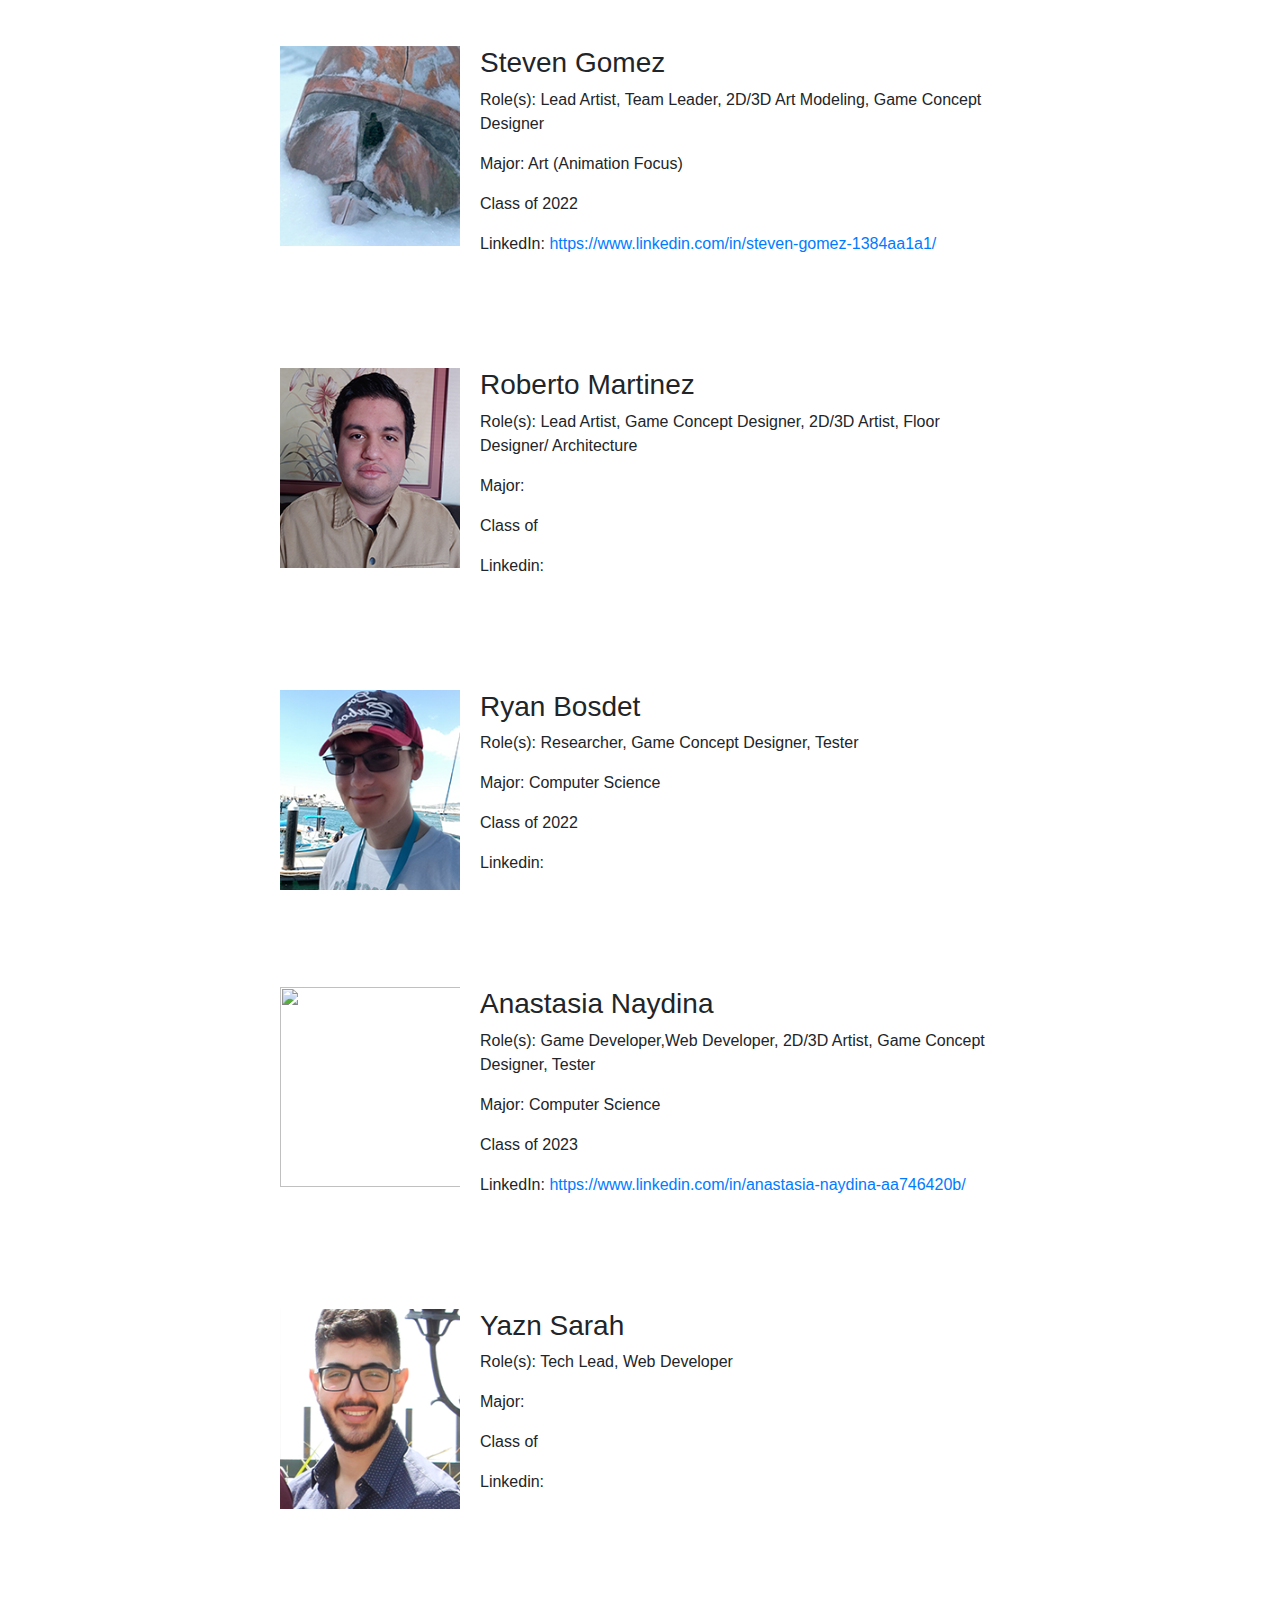
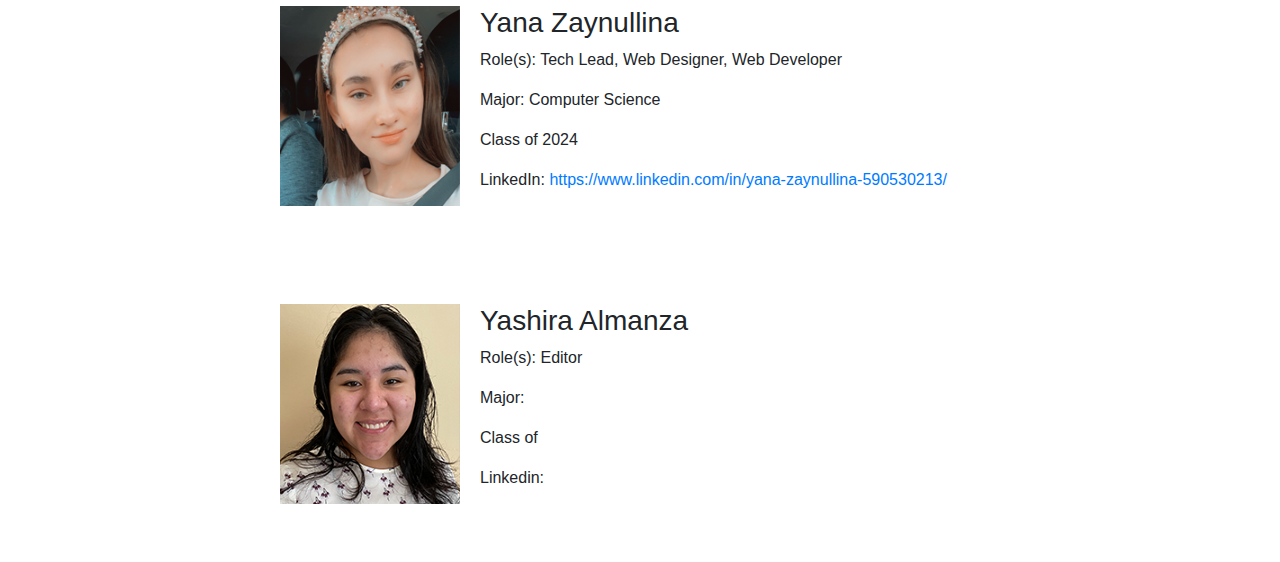
==== commit c5eb0a9b: "added images and changed image sources for meet the team" ====
--- a/builds/as-index.html
+++ b/builds/as-index.html
@@ -50,7 +50,7 @@
                 <p>
                 <div class="container center">
                     <!--Pictures-->
-                    <img src="https://t3.ftcdn.net/jpg/03/46/83/96/360_F_346839683_6nAPzbhpSkIpb8pmAwufkC7c5eD7wYws.jpg" width="200" height="200" style="float: left; padding-right: 20px;">
+                    <img src="/assets/img/meet-the-team/Angelica_F.png" width="200" height="200" style="float: left; padding-right: 20px;">
                     <!--Information-->
                     <h3>Angelica Flores
                     </h3>
@@ -86,7 +86,7 @@
                 <p>
                 <div class="container center">
                     <!--Pictures-->
-                    <img src="https://t3.ftcdn.net/jpg/03/46/83/96/360_F_346839683_6nAPzbhpSkIpb8pmAwufkC7c5eD7wYws.jpg" width="200" height="200" style="float: left; padding-right: 20px;" />
+                    <img src="/assets/img/meet-the-team/Kaery_O.png" width="200" height="200" style="float: left; padding-right: 20px;" />
                     <!--Information-->
                     <h3>Kaery Orellana
                     </h3>
@@ -104,7 +104,7 @@
                 <p>
                 <div class="container center">
                     <!--Pictures-->
-                    <img src="https://t3.ftcdn.net/jpg/03/46/83/96/360_F_346839683_6nAPzbhpSkIpb8pmAwufkC7c5eD7wYws.jpg" width="200" height="200" style="float: left; padding-right: 20px;" />
+                    <img src="/assets/img/meet-the-team/Parnian_J.png" width="200" height="200" style="float: left; padding-right: 20px;" />
                     <!--Information-->
                     <h3>Parnian Javid
                     </h3>
@@ -125,7 +125,7 @@
             <p>
             <div class="container center">
                 <!--Pictures-->
-                <img src="https://t3.ftcdn.net/jpg/03/46/83/96/360_F_346839683_6nAPzbhpSkIpb8pmAwufkC7c5eD7wYws.jpg" width="200" height="200" style="float: left; padding-right: 20px;" />
+                <img src="/assets/img/meet-the-team/Steven_G.png" width="200" height="200" style="float: left; padding-right: 20px;" />
                 <!--Information-->
                 <h3>Steven Gomez
                 </h3>
@@ -142,9 +142,9 @@
             <p>
                <div class="container center">
                 <!--Pictures-->
-                <img src="https://t3.ftcdn.net/jpg/03/46/83/96/360_F_346839683_6nAPzbhpSkIpb8pmAwufkC7c5eD7wYws.jpg" width="200" height="200" style="float: left; padding-right: 20px;" />
-                <!--Information-->
-                <h3>Roberto
+                <img src="/assets/img/meet-the-team/Roberto_M.png" width="200" height="200" style="float: left; padding-right: 20px;" />
+                <!--Information-->
+                <h3>Roberto Martinez
                 </h3>
                 <h7>
                     <p>Role(s): Lead Artist, Game Concept Designer, 2D/3D Artist, Floor Designer/ Architecture</p>
@@ -160,7 +160,7 @@
             <p>
                 <div class="container center">
                     <!--Pictures-->
-                    <img src="https://t3.ftcdn.net/jpg/03/46/83/96/360_F_346839683_6nAPzbhpSkIpb8pmAwufkC7c5eD7wYws.jpg" width="200" height="200" style="float: left; padding-right: 20px;" />
+                    <img src="/assets/img/meet-the-team/Ryan_B.png" width="200" height="200" style="float: left; padding-right: 20px;" />
                     <!--Information-->
                     <h3>Ryan Bosdet
                     </h3>
@@ -196,9 +196,9 @@
             <p>
             <div class="container center">
                 <!--Pictures-->
-                <img src="https://t3.ftcdn.net/jpg/03/46/83/96/360_F_346839683_6nAPzbhpSkIpb8pmAwufkC7c5eD7wYws.jpg" width="200" height="200" style="float: left; padding-right: 20px;" />
-                <!--Information-->
-                <h3>Yazn 
+                <img src="/assets/img/meet-the-team/Yazn_S.png" width="200" height="200" style="float: left; padding-right: 20px;" />
+                <!--Information-->
+                <h3>Yazn Sarah
                 </h3>
                 <h7>
                     <p>Role(s): Tech Lead, Web Developer</p>
@@ -214,7 +214,7 @@
             <p>
             <div class="container center">
                 <!--Pictures-->
-                <img src="/assets/img/Yana_Z.jpeg" alt="Yana Z" width="200" height="200" style="float: left; padding-right: 20px;" />
+                <img src="/assets/img/meet-the-team/Yana_Z.png" alt="Yana Z" width="200" height="200" style="float: left; padding-right: 20px;" />
                 <!--Information-->
                 <h3>Yana Zaynullina
                 </h3>
@@ -232,9 +232,9 @@
             <p>
             <div class="container center">
                 <!--Pictures-->
-                <img src="https://t3.ftcdn.net/jpg/03/46/83/96/360_F_346839683_6nAPzbhpSkIpb8pmAwufkC7c5eD7wYws.jpg" width="200" height="200" style="float: left; padding-right: 20px;" />
-                <!--Information-->
-                <h3>Yashira 
+                <img src="/assets/img/meet-the-team/Yashira_A.png" width="200" height="200" style="float: left; padding-right: 20px;" />
+                <!--Information-->
+                <h3>Yashira Almanza
                 </h3>
                 <h7>
                     <p>Role(s): Editor</p>
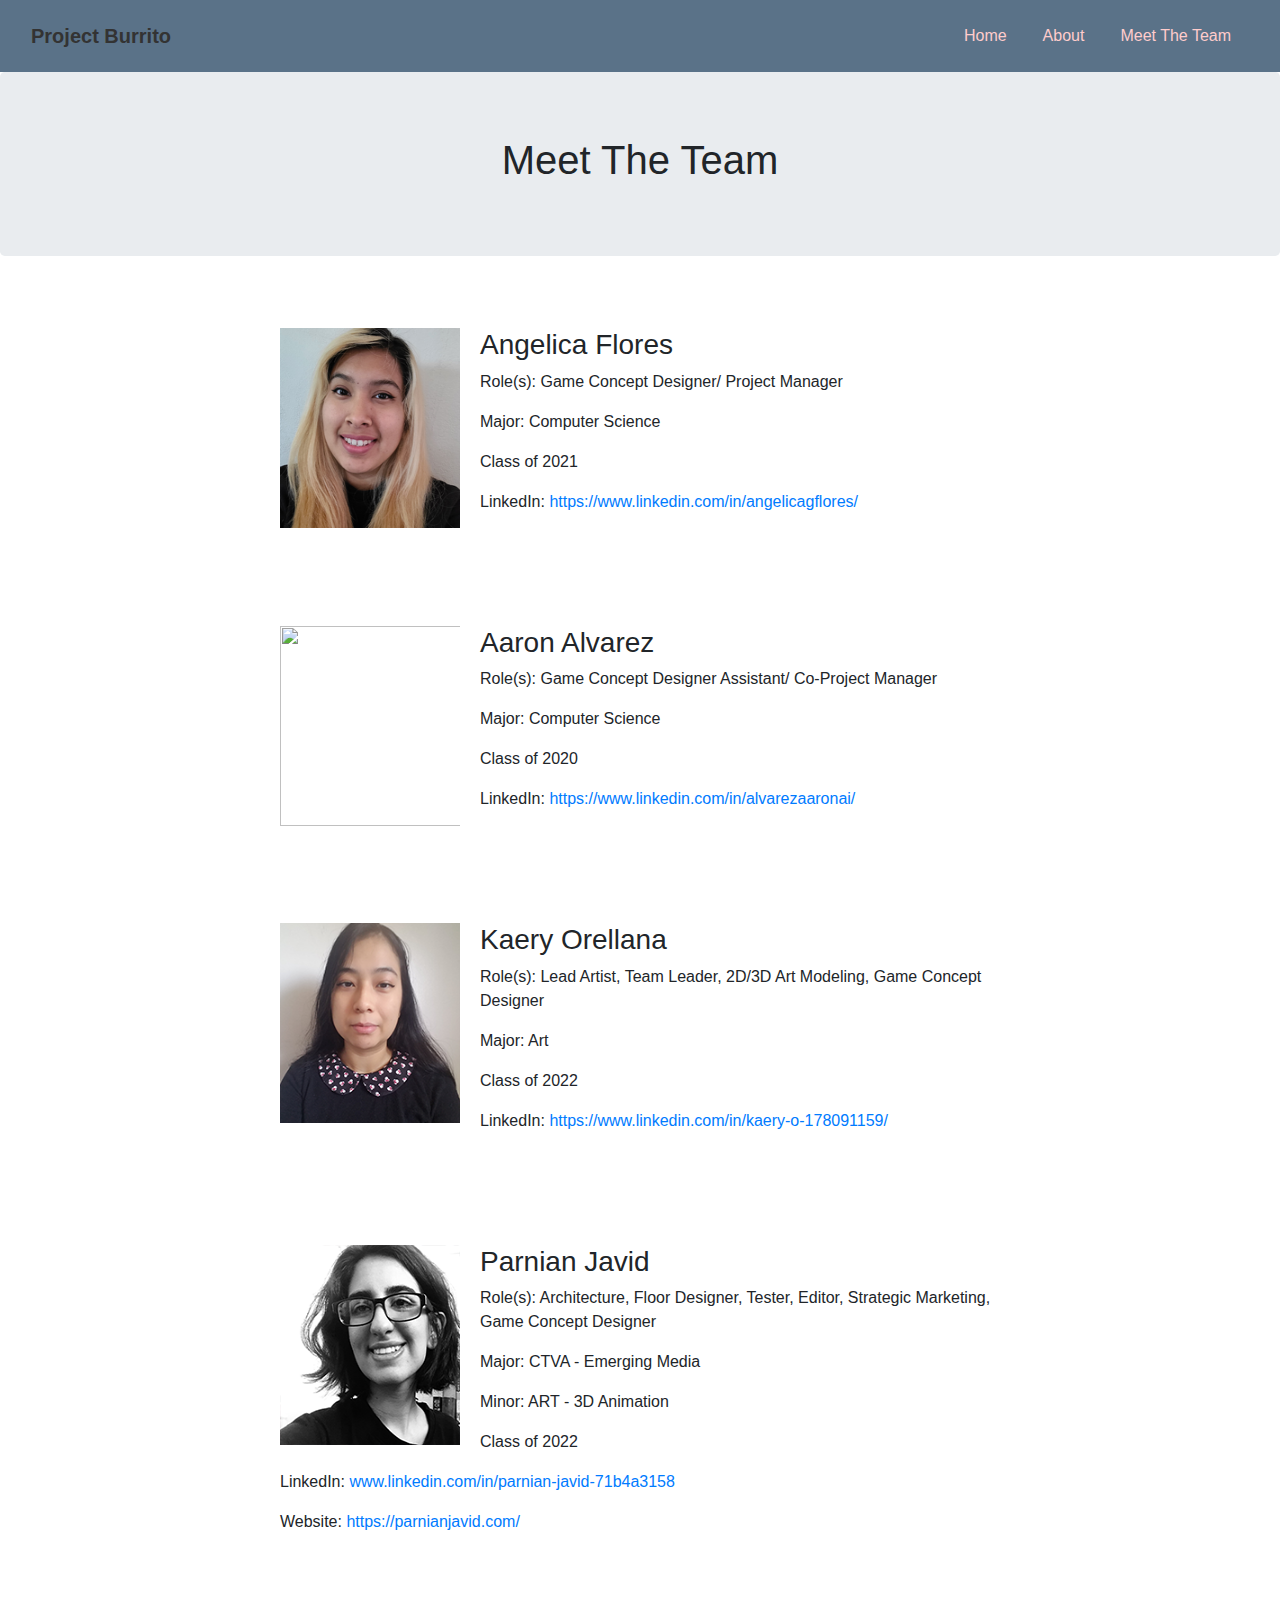
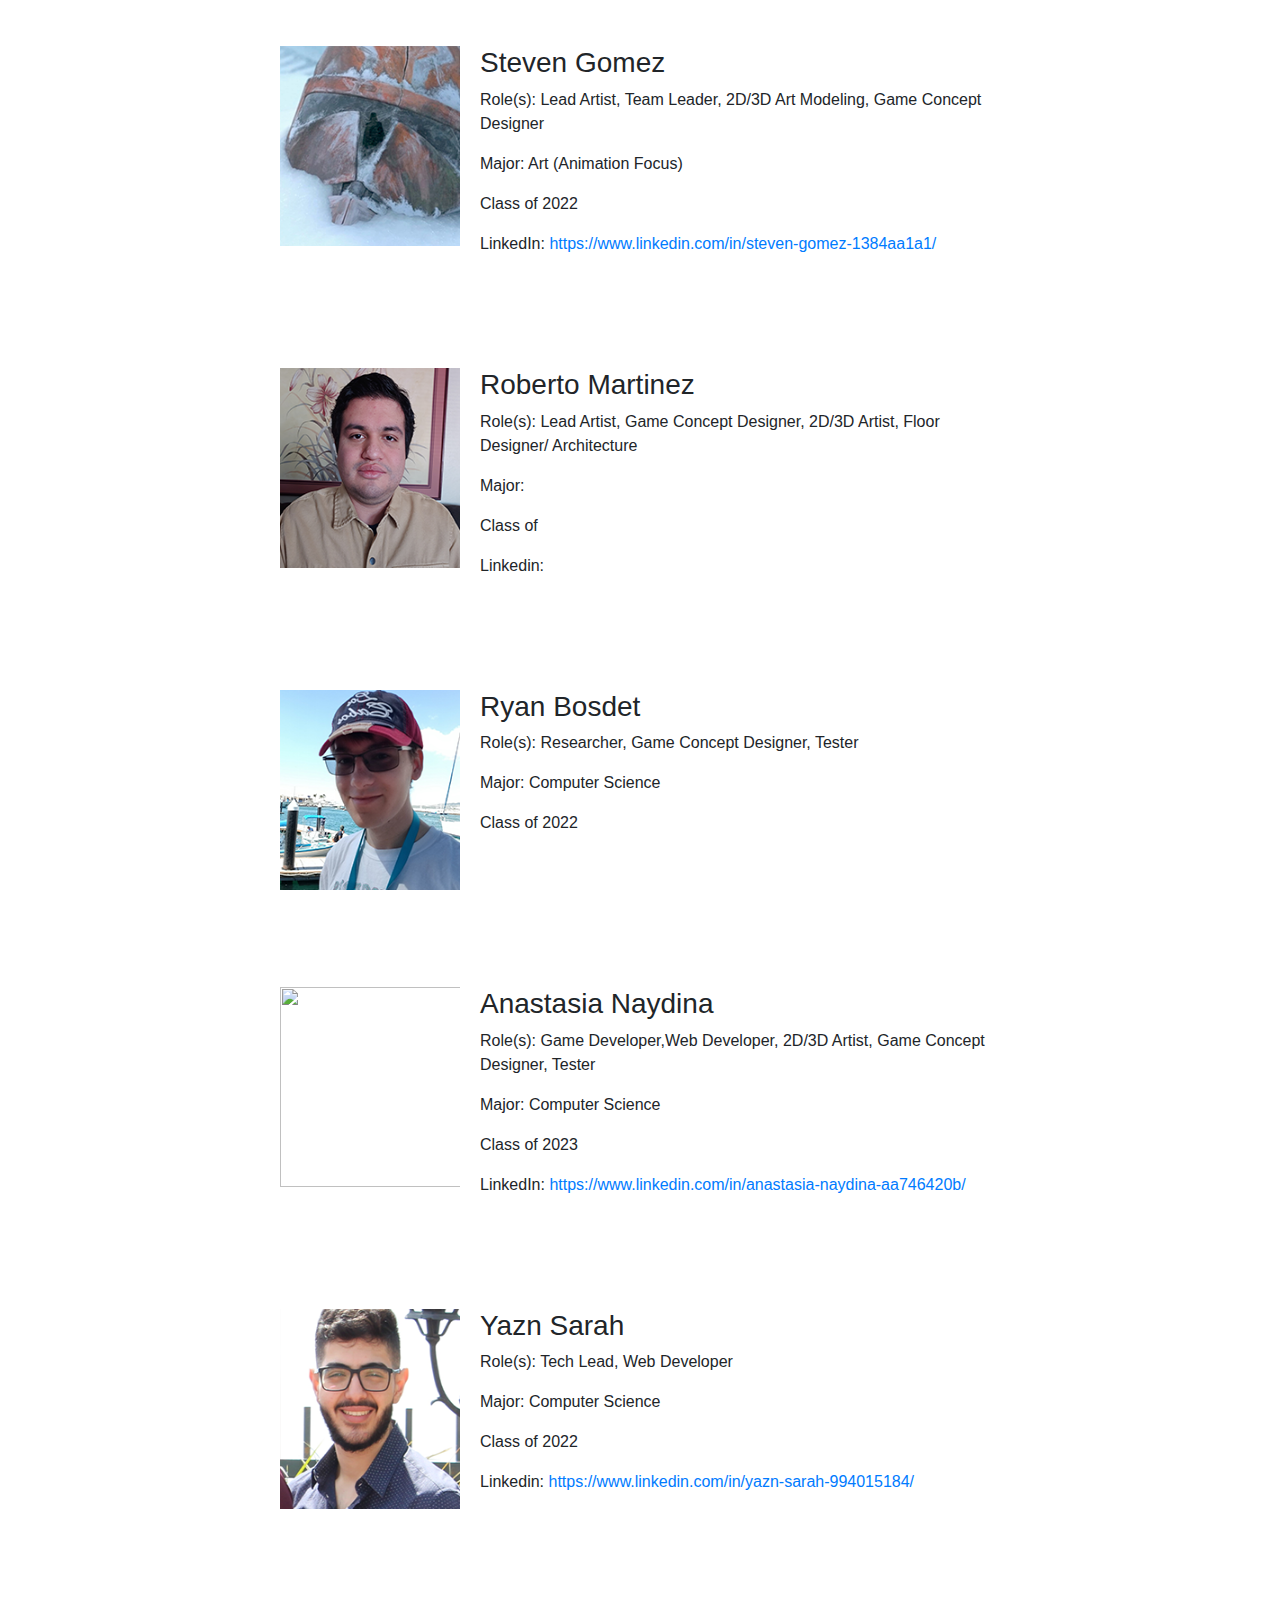
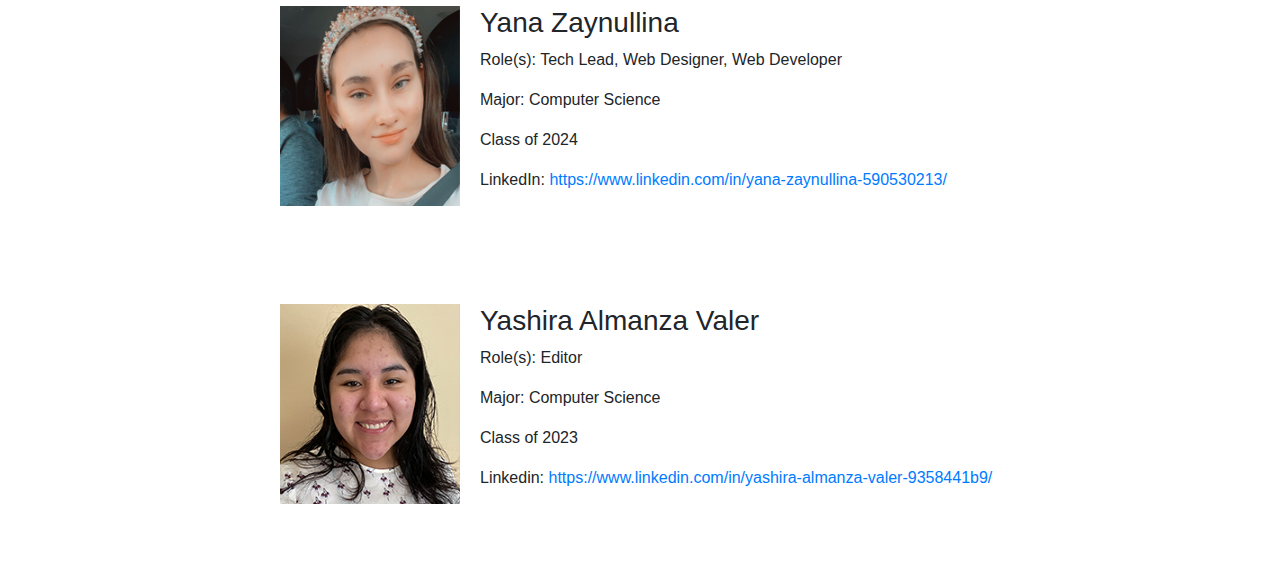
==== commit 66f34828: "Added more info" ====
--- a/builds/as-index.html
+++ b/builds/as-index.html
@@ -168,8 +168,7 @@
                         <p>Role(s): Researcher, Game Concept Designer, Tester</p>
                         <p>Major: Computer Science</p>
                         <p>Class of 2022</p>
-                        <p>Linkedin:</p>
-                        <a href="url"> </a></p> 
+                        <p> &nbsp; </p>
                     </h7>
                 </div> 
             </p>
@@ -202,10 +201,10 @@
                 </h3>
                 <h7>
                     <p>Role(s): Tech Lead, Web Developer</p>
-                    <p>Major: </p>
-                    <p>Class of</p>
-                    <p>Linkedin:</p>
-                    <a href="url"> </a></p> 
+                    <p>Major: Computer Science</p>
+                    <p>Class of 2022</p>
+                    <p>Linkedin:
+                    <a href="url">https://www.linkedin.com/in/yazn-sarah-994015184/</a></p> 
                 </h7>
             </div>
             </p>   
@@ -234,14 +233,14 @@
                 <!--Pictures-->
                 <img src="/assets/img/meet-the-team/Yashira_A.png" width="200" height="200" style="float: left; padding-right: 20px;" />
                 <!--Information-->
-                <h3>Yashira Almanza
+                <h3>Yashira Almanza Valer
                 </h3>
                 <h7>
                     <p>Role(s): Editor</p>
-                    <p>Major: </p>
-                    <p>Class of</p>
-                    <p>Linkedin:</p>
-                    <a href="url"> </a></p> 
+                    <p>Major: Computer Science </p>
+                    <p>Class of 2023</p>
+                    <p>Linkedin:
+                    <a href="url"> https://www.linkedin.com/in/yashira-almanza-valer-9358441b9/ </a></p> 
                 </h7>
             </div>
             </p> 
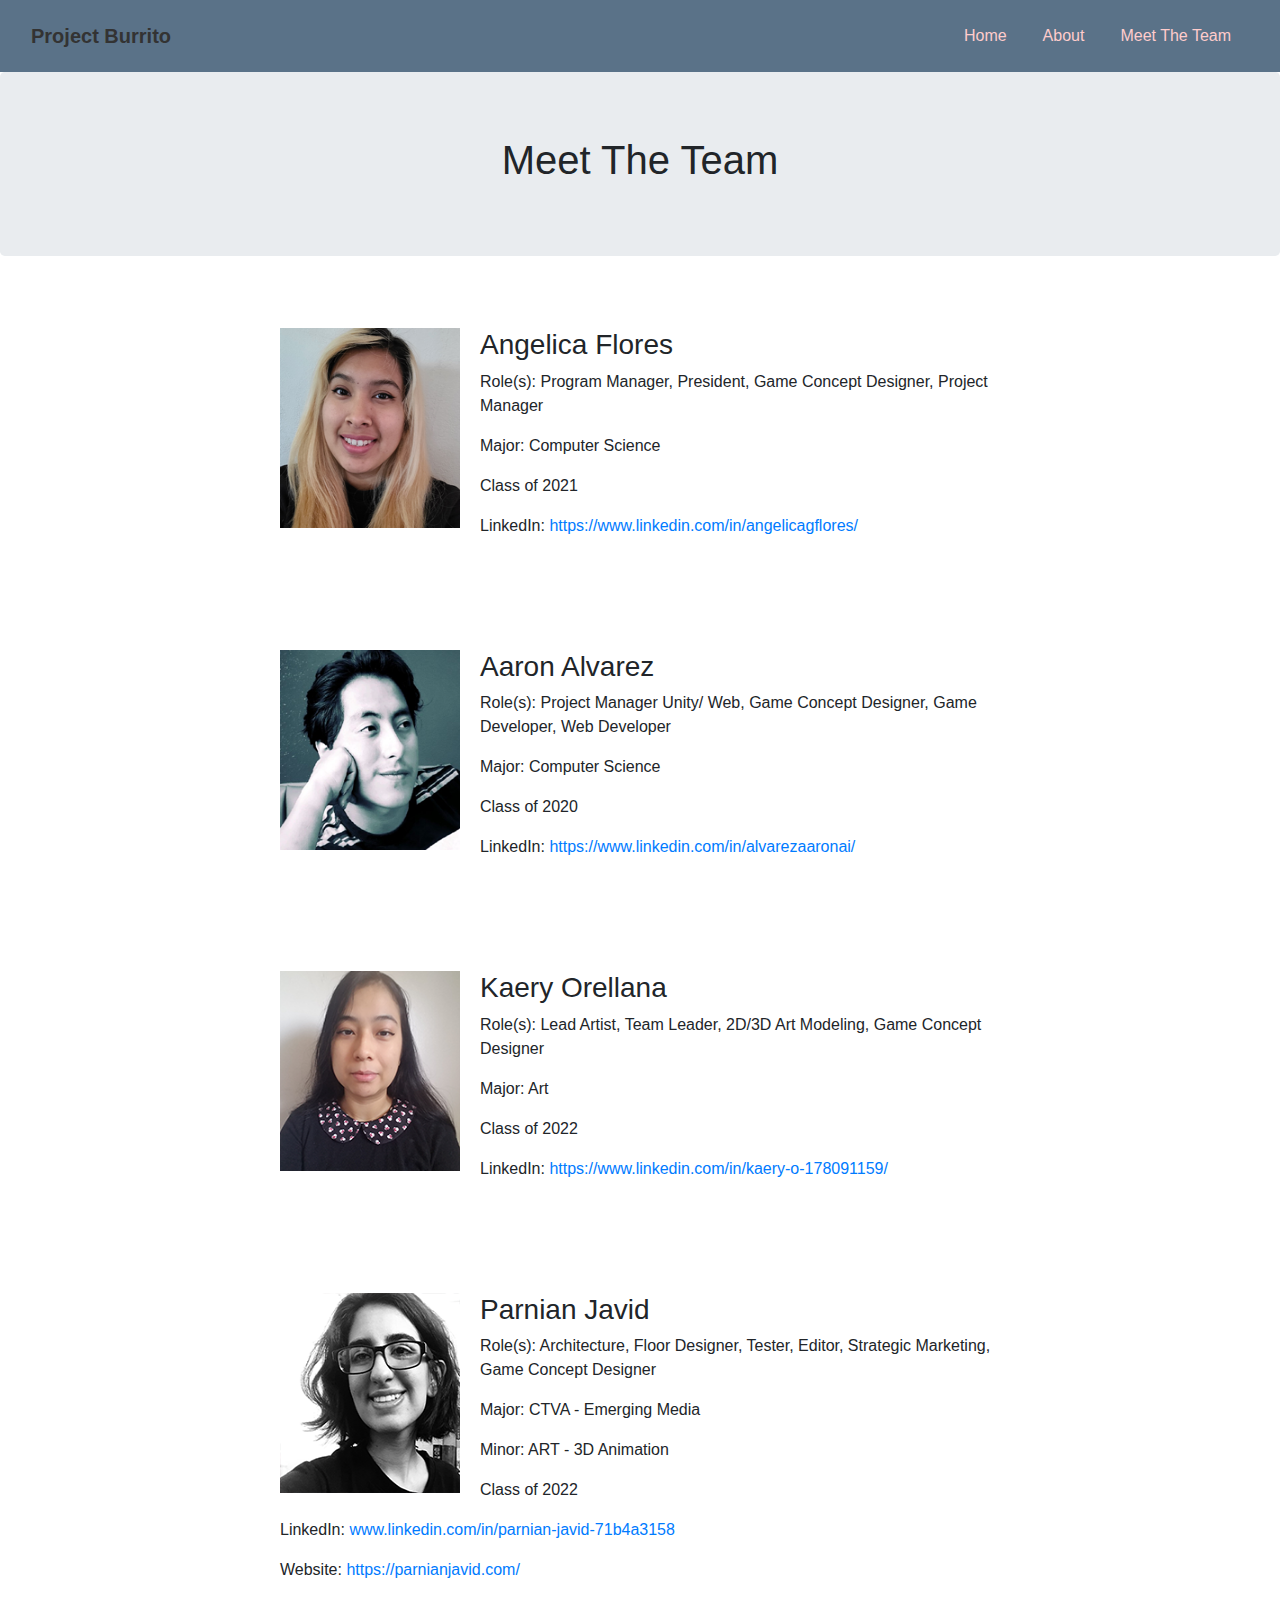
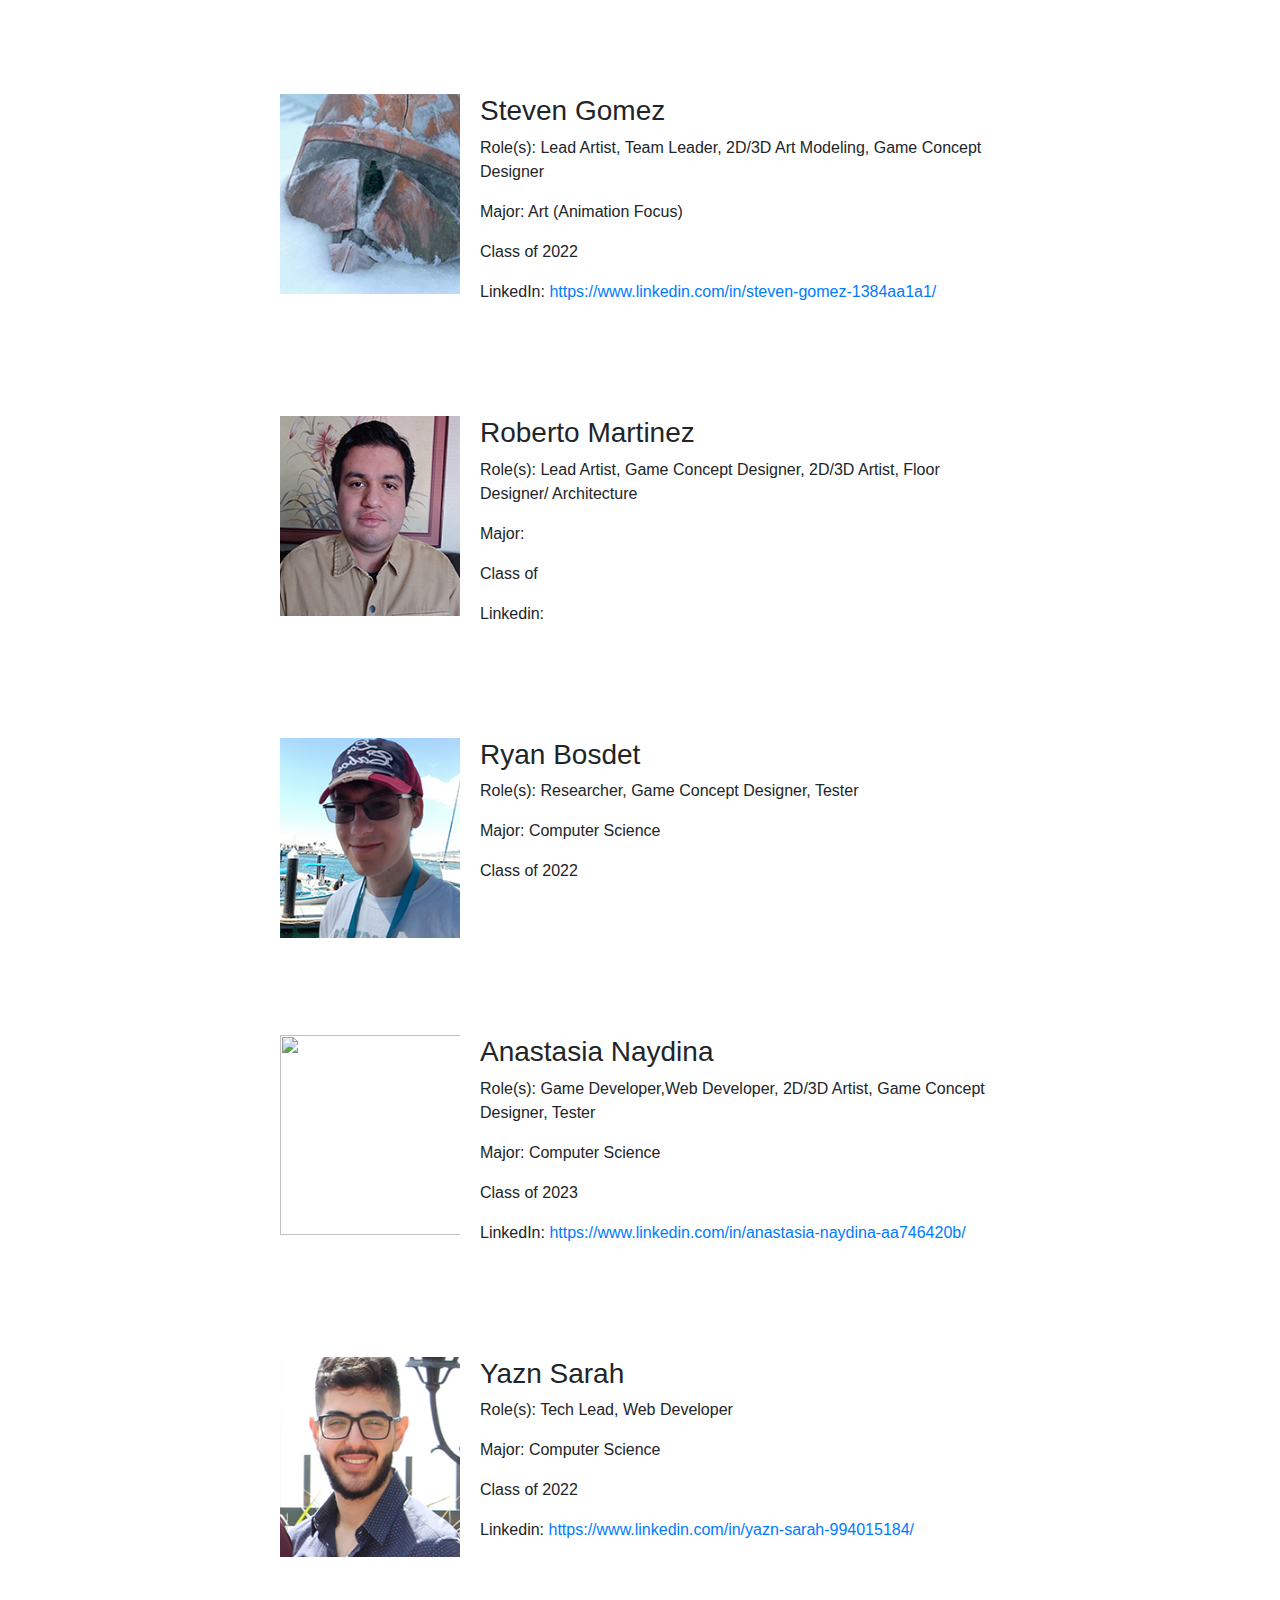
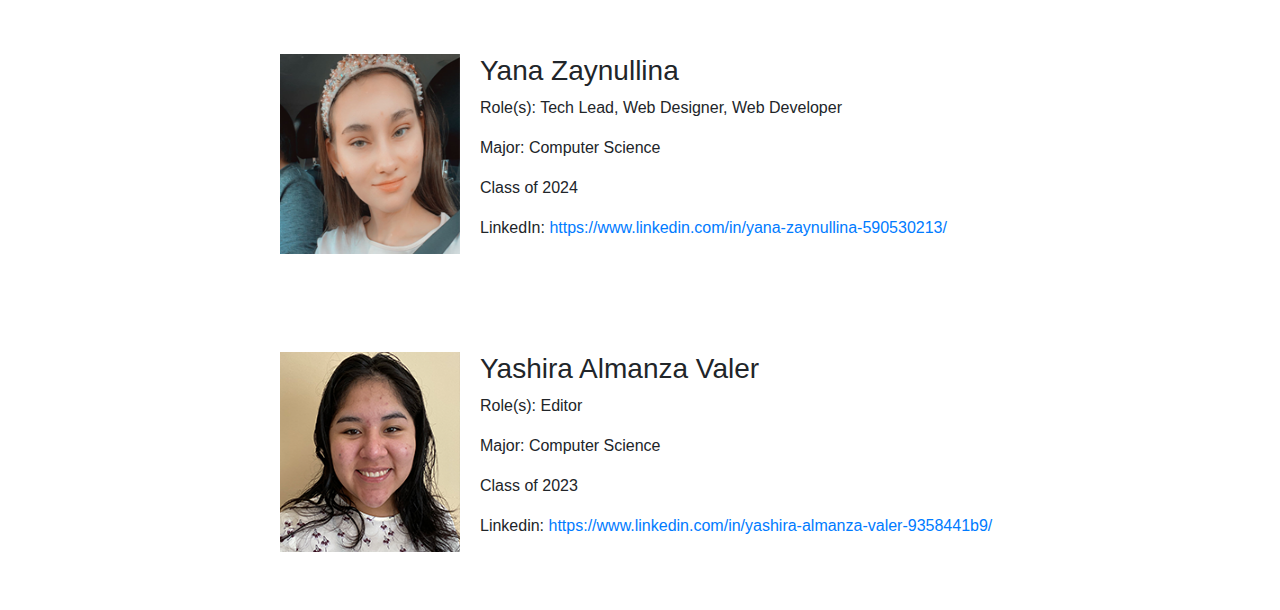
==== commit 4949200d: "added images and changed info" ====
--- a/builds/as-index.html
+++ b/builds/as-index.html
@@ -55,7 +55,7 @@
                     <h3>Angelica Flores
                     </h3>
                     <h7>
-                        <p>Role(s): Game Concept Designer/ Project Manager</p>
+                        <p>Role(s): Program Manager, President, Game Concept Designer, Project Manager</p>
                         <p>Major: Computer Science</p>
                         <p>Class of 2021</p>
                         <p>LinkedIn:
@@ -68,12 +68,12 @@
                 <p>
                 <div class="container center">
                     <!--Pictures-->
-                    <img src="https://t3.ftcdn.net/jpg/03/46/83/96/360_F_346839683_6nAPzbhpSkIpb8pmAwufkC7c5eD7wYws.jpg" width="200" height="200" style="float: left; padding-right: 20px;" />
+                    <img src="/assets/img/meet-the-team/Aaron_A.png" width="200" height="200" style="float: left; padding-right: 20px;" />
                     <!--Information-->
                     <h3>Aaron Alvarez
                     </h3>
                     <h7>
-                        <p>Role(s): Game Concept Designer Assistant/ Co-Project Manager</p>
+                        <p>Role(s): Project Manager Unity/ Web, Game Concept Designer, Game Developer, Web Developer</p>
                         <p>Major: Computer Science</p>
                         <p>Class of 2020</p>
                         <p>LinkedIn:
--- a/src/styles/styles.css
+++ b/src/styles/styles.css
@@ -2,100 +2,131 @@
     background-color:#FCC;
 } */
 .nav-item:hover {
-    /* background-color: #FCC; */
-    opacity: 60%;
-  }
+  /* background-color: #FCC; */
+  opacity: 60%;
+}
 
-  .navbar{
-    background-color: rgb(90, 114, 136);
-  }
+.navbar{
+  background-color: rgb(90, 114, 136);
+}
 .about{
-    margin-bottom: 550px;
+  margin-bottom: 550px;
 }
 
 h3{
-    margin-left: 1px;
+  margin-left: 1px;
 }
 
 #assets{
-    padding-top: 10px;
+  padding-top: 10px;
 }
 
 #last-pdf{
-  background-color: inherit;
+background-color: inherit;
 }
 
 .container-fluid button{
-    color: red;
-    
+  color: red;
+  
 }
 
 .container{
-    border-radius: 20px;
-    padding: 40px;
-    opacity: 100%;
-    background-color: rgba(255,255,255,0.95);
-    max-width: 800px;
-    margin: 0 auto;
+  border-radius: 20px;
+  padding: 40px;
+  opacity: 100%;
+  background-color: rgba(255,255,255,0.95);
+  max-width: 800px;
+  margin: 0 auto;
 }
 
 .navigation-clean-button.navbar-light .navbar-nav .nav-link {
-    color:black;
+  color:black;
 
 }
 
 /* [Yana's] Home Page Styles */
 
 body {
-    background-size: cover;
-    background-image: url(https://images.pexels.com/photos/3945655/pexels-photo-3945655.jpeg?auto=compress&cs=tinysrgb&dpr=2&h=750&w=1260)
+  background-size: cover;
+  background-image: url(https://images.pexels.com/photos/3945655/pexels-photo-3945655.jpeg?auto=compress&cs=tinysrgb&dpr=2&h=750&w=1260);
+}
+
+#welcome-message .jumbotron {
+  background-color: rgba(255,255,255,0.95);
+}
+
+#welcome-video {
+  padding: 40px;
+}
+
+#welcome-video .container {
+  border-radius: 20px;
+  background-color: rgba(255,255,255,0.95);
+  padding: 40px;
+  max-width: 800px;
+  margin: 0 auto;
+}
+
+#how-to-play {
+  padding: 40px;
+}
+
+@media (min-width: 992px) {
+  #how-to-play {
+    padding: 20px;
   }
+}
 
-  #welcome-message .jumbotron {
-    background-color: rgba(255,255,255,0.95);
+#how-to-play .jumbotron {
+  border-radius: 20px;
+  padding: 40px;
+  background-color: rgba(255,255,255,0.95);
+  max-width: 800px;
+  margin: 0 auto;
+}
+
+@media (min-width: 992px) {
+  #how-to-play .jumbotron {
+    padding: 20px;
   }
-  
-  #welcome-video {
-    padding: 40px;
+}
+
+.fa.fa-gamepad {
+  font-size: 70px;
+}
+
+#thank-you {
+  padding: 50px;
+  text-align: center;
+}
+
+/* [Yana's] Credits Page Styles */
+#credits {
+  padding: 40px;
+}
+
+@media (min-width: 992px) {
+  #credits {
+    padding: 20px;
   }
-  
-  #welcome-video .container {
-    border-radius: 20px;
-    background-color: rgba(255,255,255,0.95);
-    padding: 40px;
-    max-width: 800px;
-    margin: 0 auto;
+}
+
+#credits .jumbotron {
+  border-radius: 20px;
+  padding: 40px;
+  background-color: rgba(255,255,255,0.95);
+  max-width: 800px;
+  margin: 0 auto;
+}
+
+@media (min-width: 992px) {
+  #credits .jumbotron {
+    padding: 20px;
   }
-  
-  #how-to-play {
-    padding: 40px;
+}
+ 
+/* [Anastasia's] Styles */
+  #Meet-the-Team .jumbotron {
+    background-color: rgba(255,255,255,0.75);
+    max-height: 100px;
   }
-  
-  @media (min-width: 992px) {
-    #how-to-play {
-      padding: 20px;
-    }
-  }
-  
-  #how-to-play .jumbotron {
-    border-radius: 20px;
-    padding: 40px;
-    background-color: rgba(255,255,255,0.95);
-    max-width: 800px;
-    margin: 0 auto;
-  }
-  
-  @media (min-width: 992px) {
-    #how-to-play .jumbotron {
-      padding: 20px;
-    }
-  }
-
-  .fa.fa-gamepad {
-    font-size: 70px;
-  }
-
-  #thank-you {
-    padding: 50px;
-    text-align: center;
-  }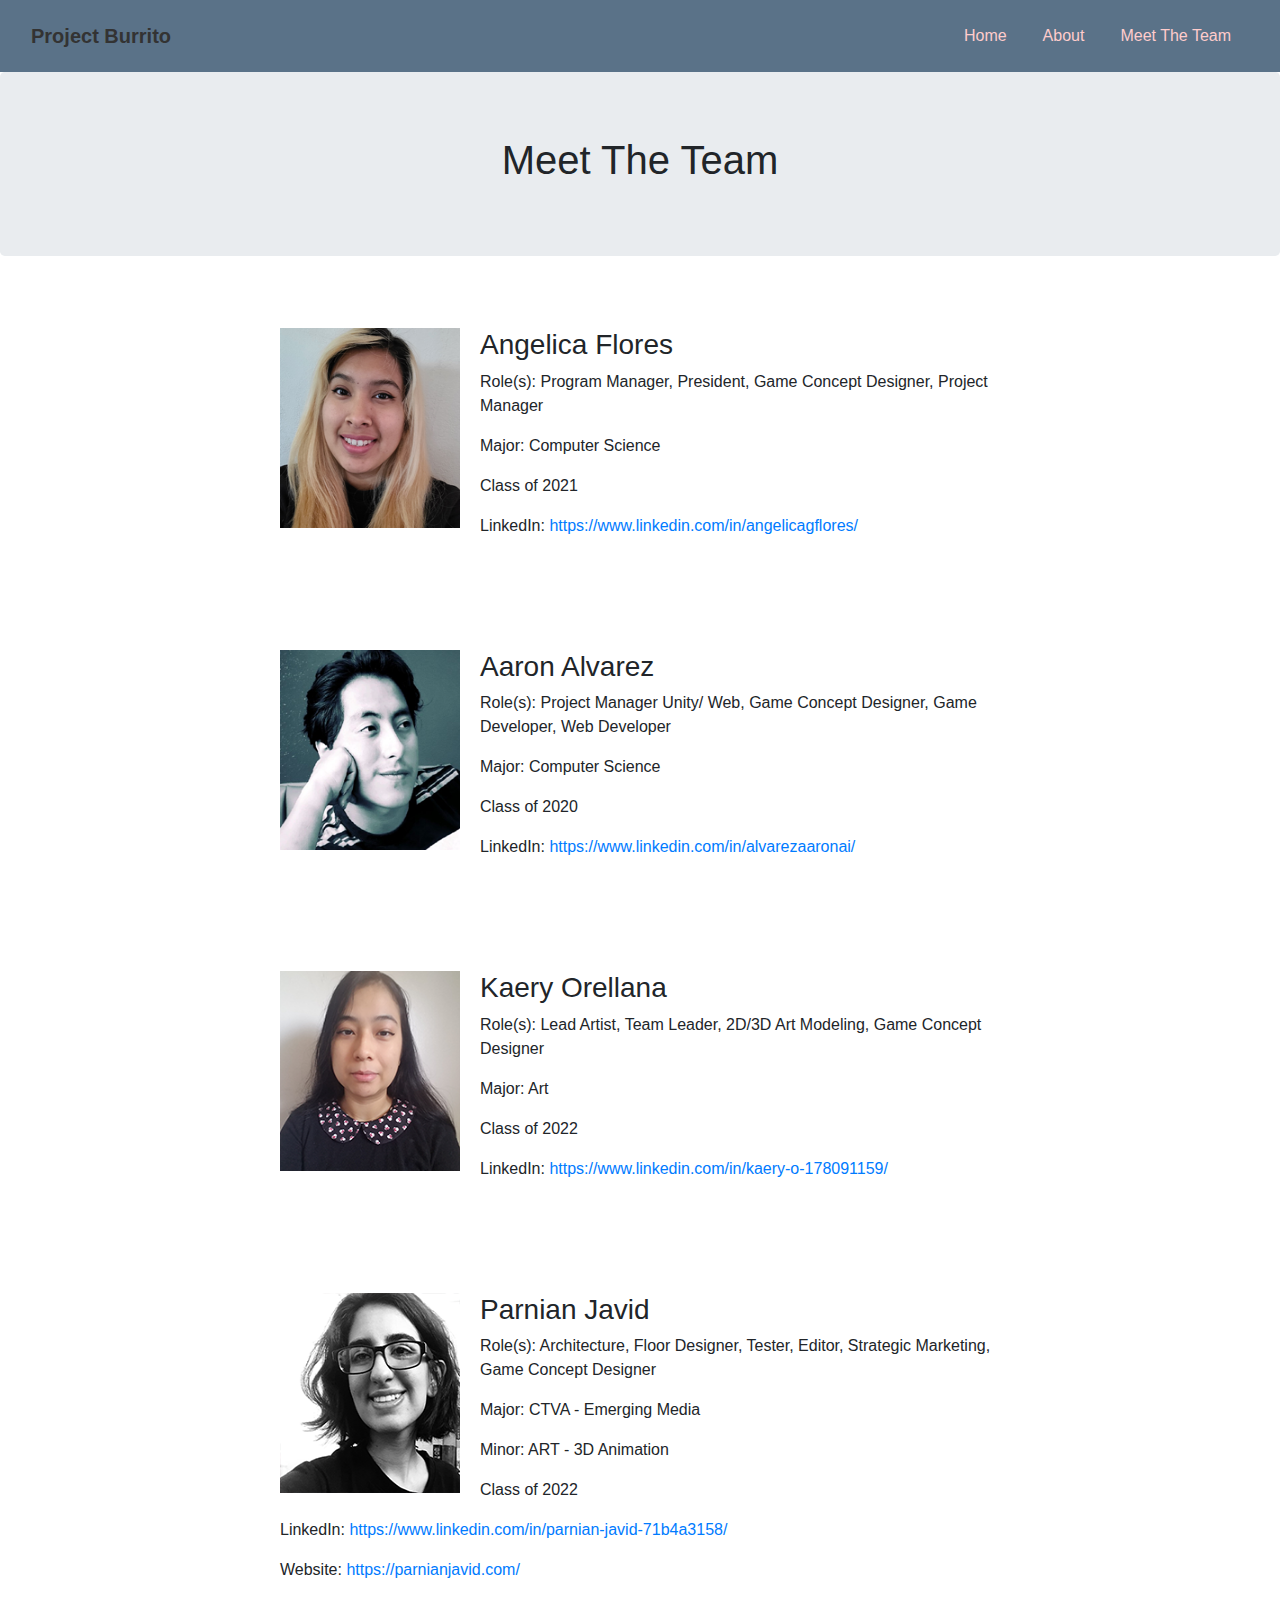
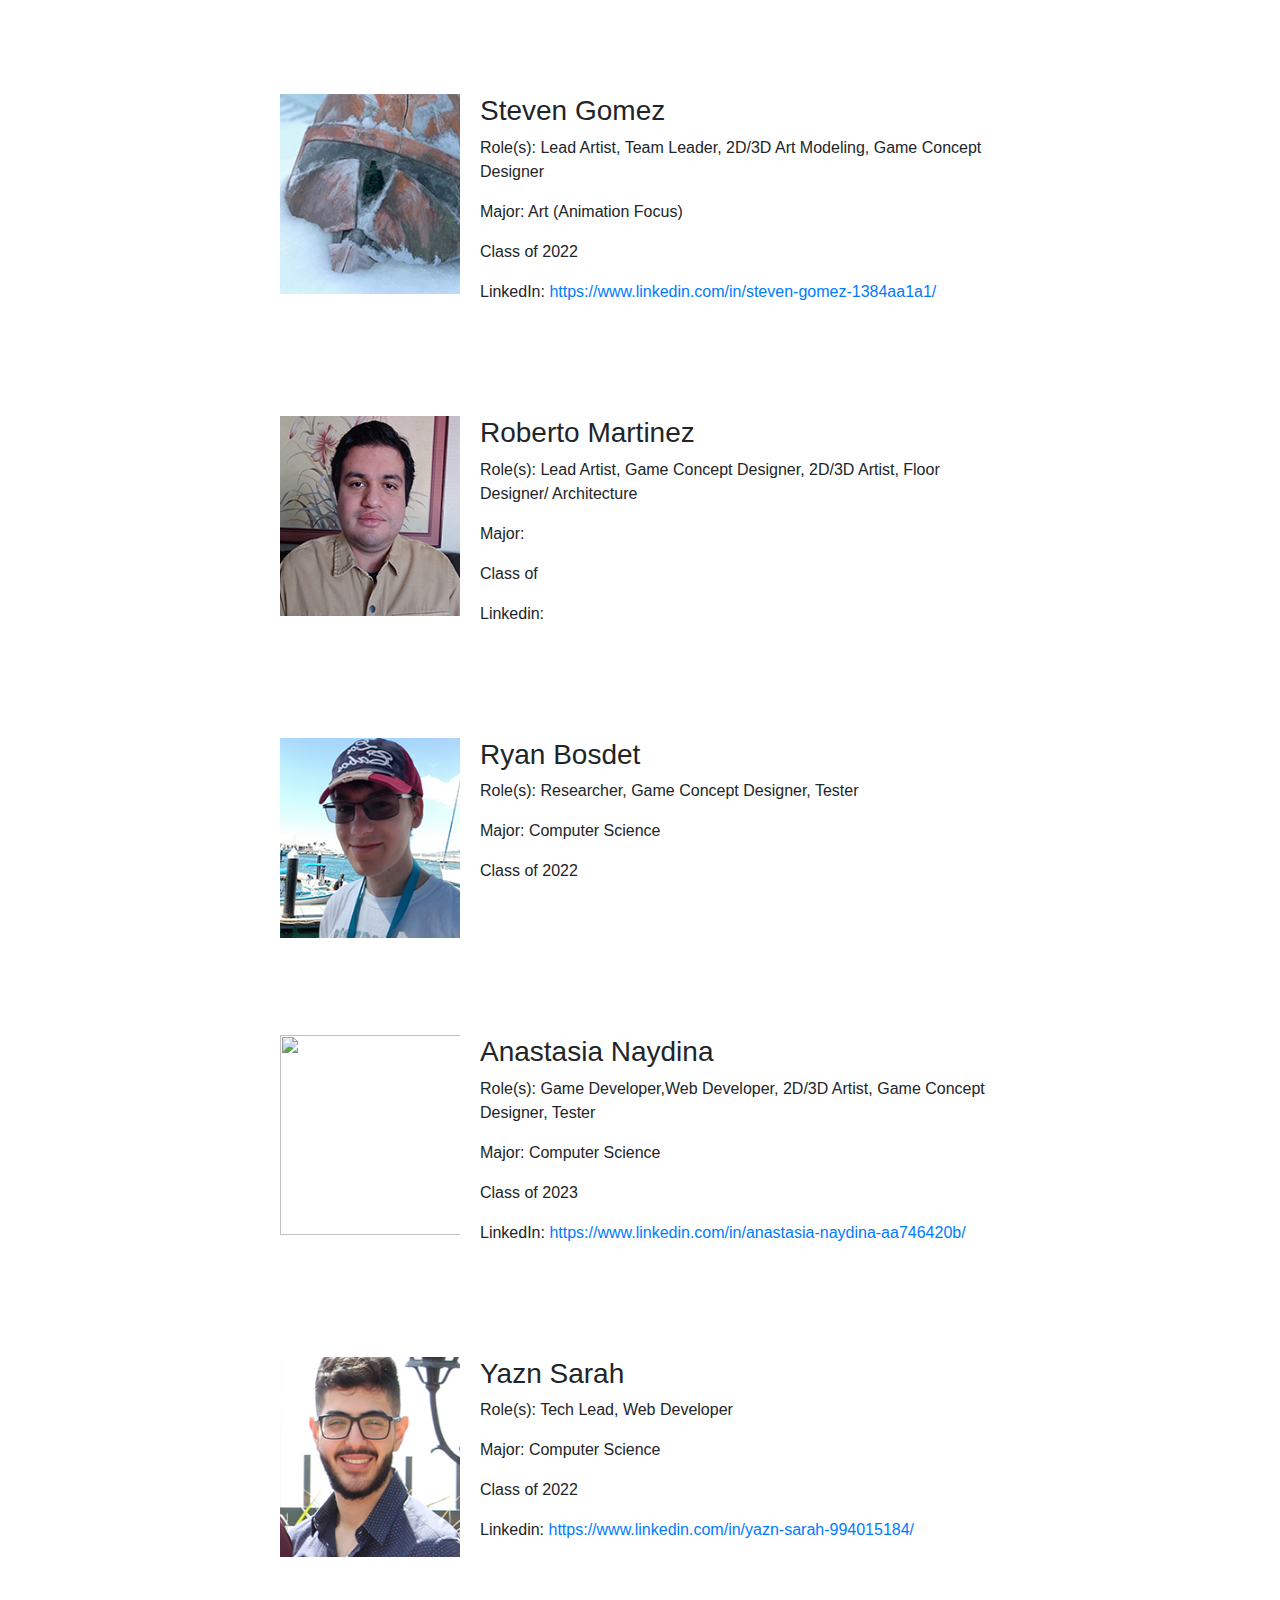
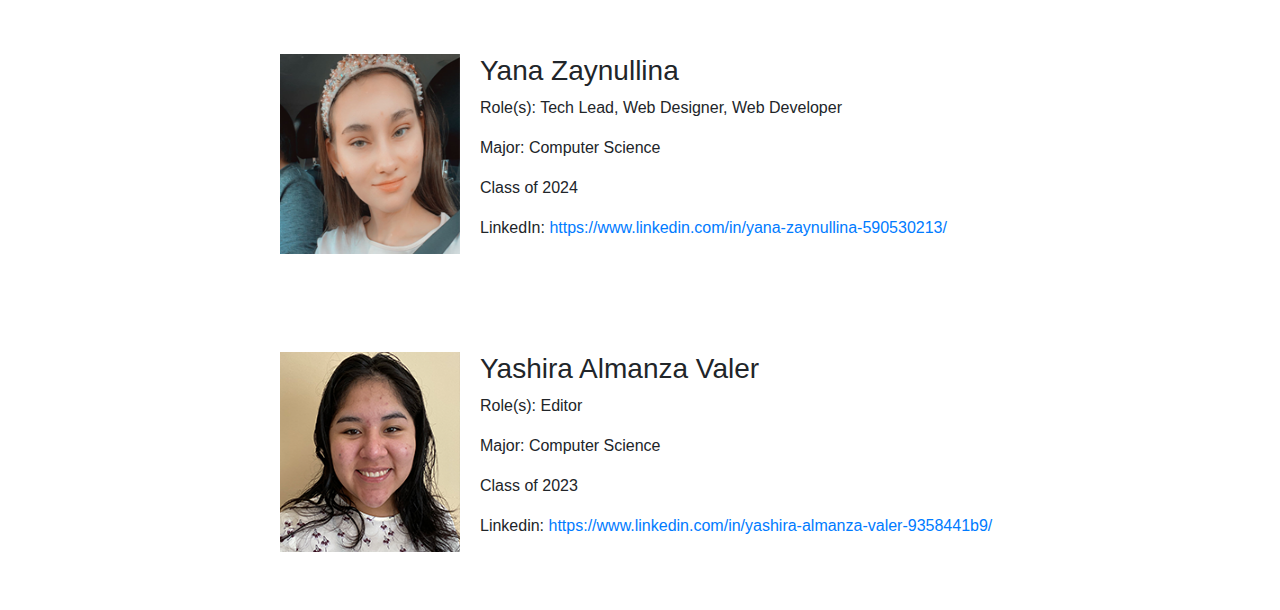
==== commit b80b7b48: "Got links working" ====
--- a/builds/as-index.html
+++ b/builds/as-index.html
@@ -59,7 +59,7 @@
                         <p>Major: Computer Science</p>
                         <p>Class of 2021</p>
                         <p>LinkedIn:
-                        <a href="url">https://www.linkedin.com/in/angelicagflores/</a></p>
+                        <a href="https://www.linkedin.com/in/angelicagflores/">https://www.linkedin.com/in/angelicagflores/</a></p>
                     </h7>
                 </div>
                 </p>
@@ -77,7 +77,7 @@
                         <p>Major: Computer Science</p>
                         <p>Class of 2020</p>
                         <p>LinkedIn:
-                        <a href="url">https://www.linkedin.com/in/alvarezaaronai/</a></p>
+                        <a href="https://www.linkedin.com/in/alvarezaaronai/">https://www.linkedin.com/in/alvarezaaronai/</a></p>
                     </h7>
                 </div> 
                 </p>               
@@ -95,7 +95,7 @@
                         <p>Major: Art</p>
                         <p>Class of 2022</p>
                         <p>LinkedIn:
-                        <a href="url">https://www.linkedin.com/in/kaery-o-178091159/</a></p>
+                        <a href="https://www.linkedin.com/in/kaery-o-178091159/">https://www.linkedin.com/in/kaery-o-178091159/</a></p>
                     </h7>
                 </div>      
                 </p>
@@ -114,9 +114,9 @@
                         <p>Minor: ART - 3D Animation</p>
                         <p>Class of 2022</p>
                         <p>LinkedIn:
-                        <a href="url">www.linkedin.com/in/parnian-javid-71b4a3158</a></p>
+                        <a href="https://www.linkedin.com/in/parnian-javid-71b4a3158/">https://www.linkedin.com/in/parnian-javid-71b4a3158/</a></p>
                         <p>Website:
-                        <a href="url">https://parnianjavid.com/</a></p>                       
+                        <a href="https://parnianjavid.com/">https://parnianjavid.com/</a></p>                       
                     </h7>
                 </div> 
                 </p> 
@@ -134,7 +134,7 @@
                     <p>Major: Art (Animation Focus)</p>
                     <p>Class of 2022</p>
                     <p>LinkedIn:
-                    <a href="url">https://www.linkedin.com/in/steven-gomez-1384aa1a1/ </a></p>                   
+                    <a href="https://www.linkedin.com/in/steven-gomez-1384aa1a1/">https://www.linkedin.com/in/steven-gomez-1384aa1a1/ </a></p>                   
                 </h7>
             </div>
                                               
@@ -186,7 +186,7 @@
                     <p>Major: Computer Science</p>
                     <p>Class of 2023</p>
                     <p>LinkedIn:
-                    <a href="url">https://www.linkedin.com/in/anastasia-naydina-aa746420b/  </a></p> 
+                    <a href="https://www.linkedin.com/in/anastasia-naydina-aa746420b/">https://www.linkedin.com/in/anastasia-naydina-aa746420b/  </a></p> 
                 </h7>
             </div> 
             </p>
@@ -204,7 +204,7 @@
                     <p>Major: Computer Science</p>
                     <p>Class of 2022</p>
                     <p>Linkedin:
-                    <a href="url">https://www.linkedin.com/in/yazn-sarah-994015184/</a></p> 
+                    <a href="https://www.linkedin.com/in/yazn-sarah-994015184/">https://www.linkedin.com/in/yazn-sarah-994015184/</a></p> 
                 </h7>
             </div>
             </p>   
@@ -222,7 +222,7 @@
                     <p>Major: Computer Science</p>
                     <p>Class of 2024</p>
                     <p>LinkedIn:
-                    <a href="url">https://www.linkedin.com/in/yana-zaynullina-590530213/  </a></p> 
+                    <a href="https://www.linkedin.com/in/yana-zaynullina-590530213/">https://www.linkedin.com/in/yana-zaynullina-590530213/  </a></p> 
                 </h7>
             </div> 
             </p>
@@ -240,7 +240,7 @@
                     <p>Major: Computer Science </p>
                     <p>Class of 2023</p>
                     <p>Linkedin:
-                    <a href="url"> https://www.linkedin.com/in/yashira-almanza-valer-9358441b9/ </a></p> 
+                    <a href="https://www.linkedin.com/in/yashira-almanza-valer-9358441b9/"> https://www.linkedin.com/in/yashira-almanza-valer-9358441b9/ </a></p> 
                 </h7>
             </div>
             </p> 
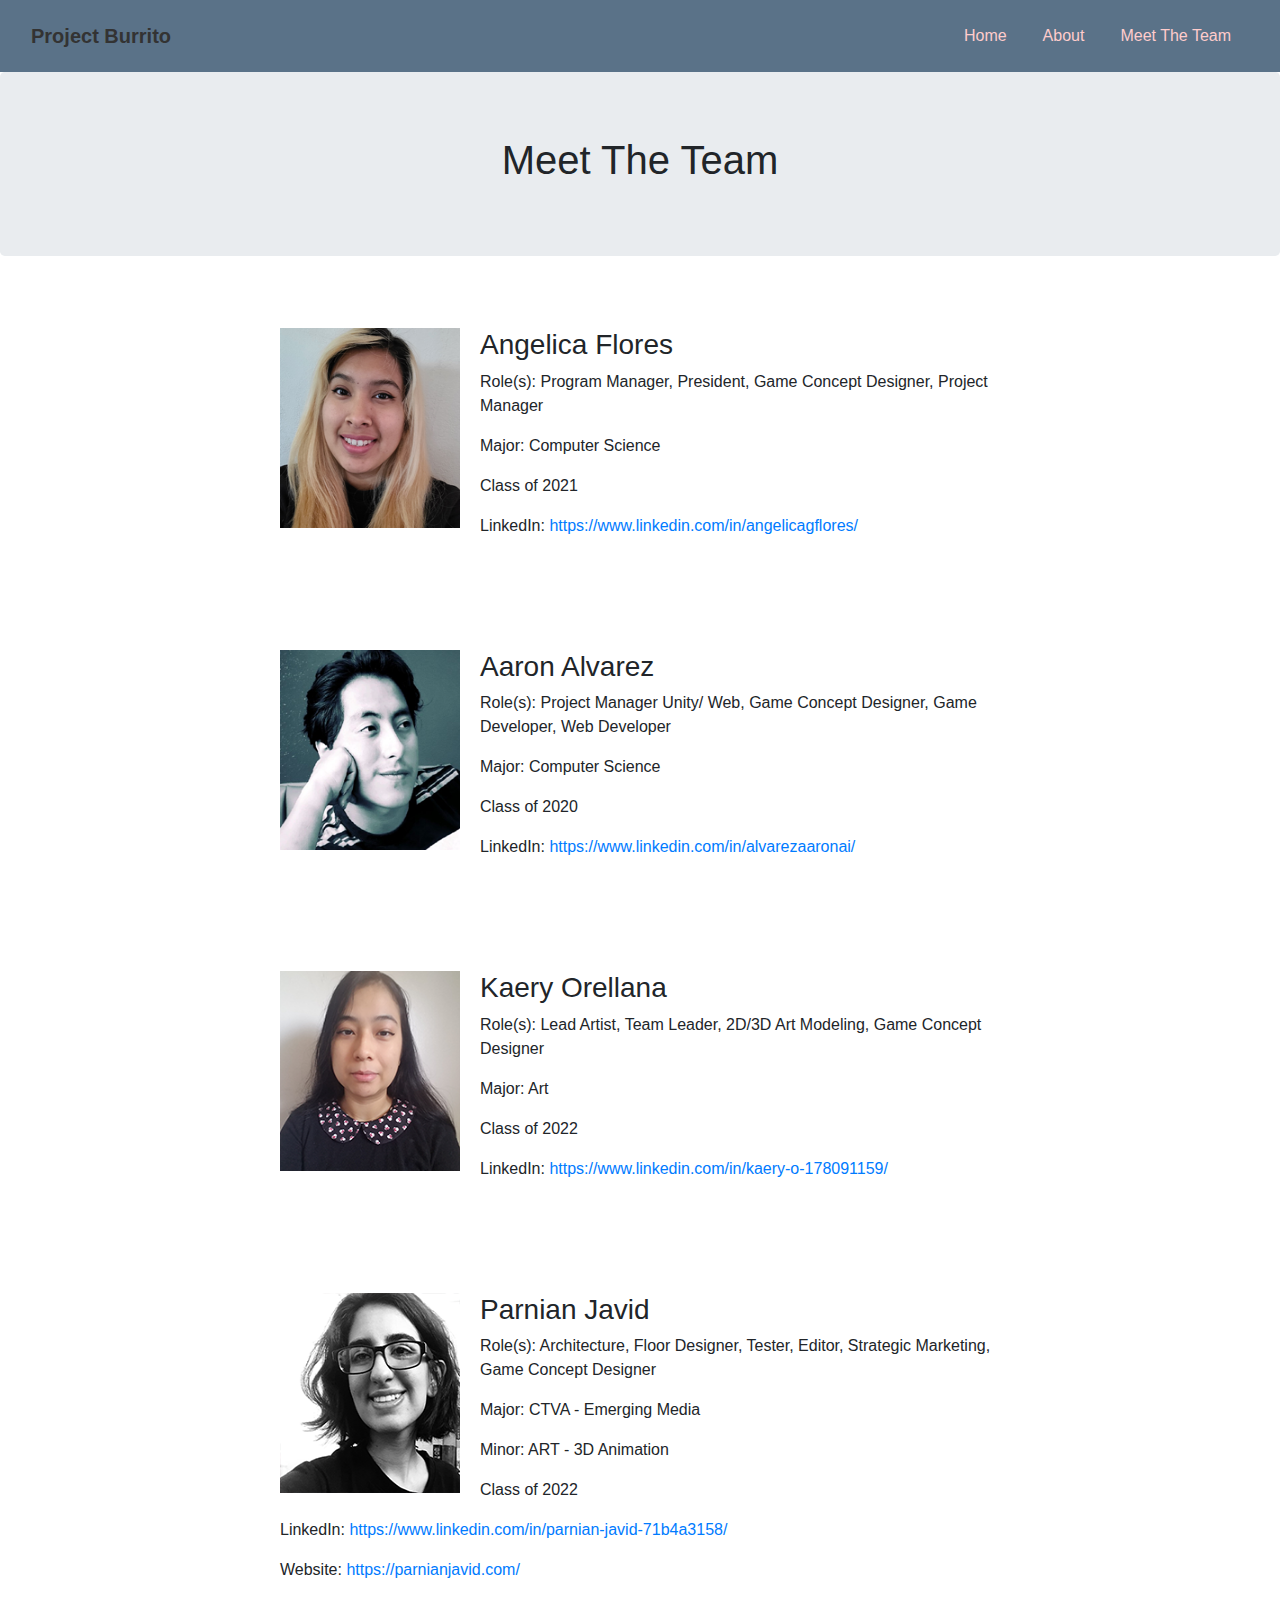
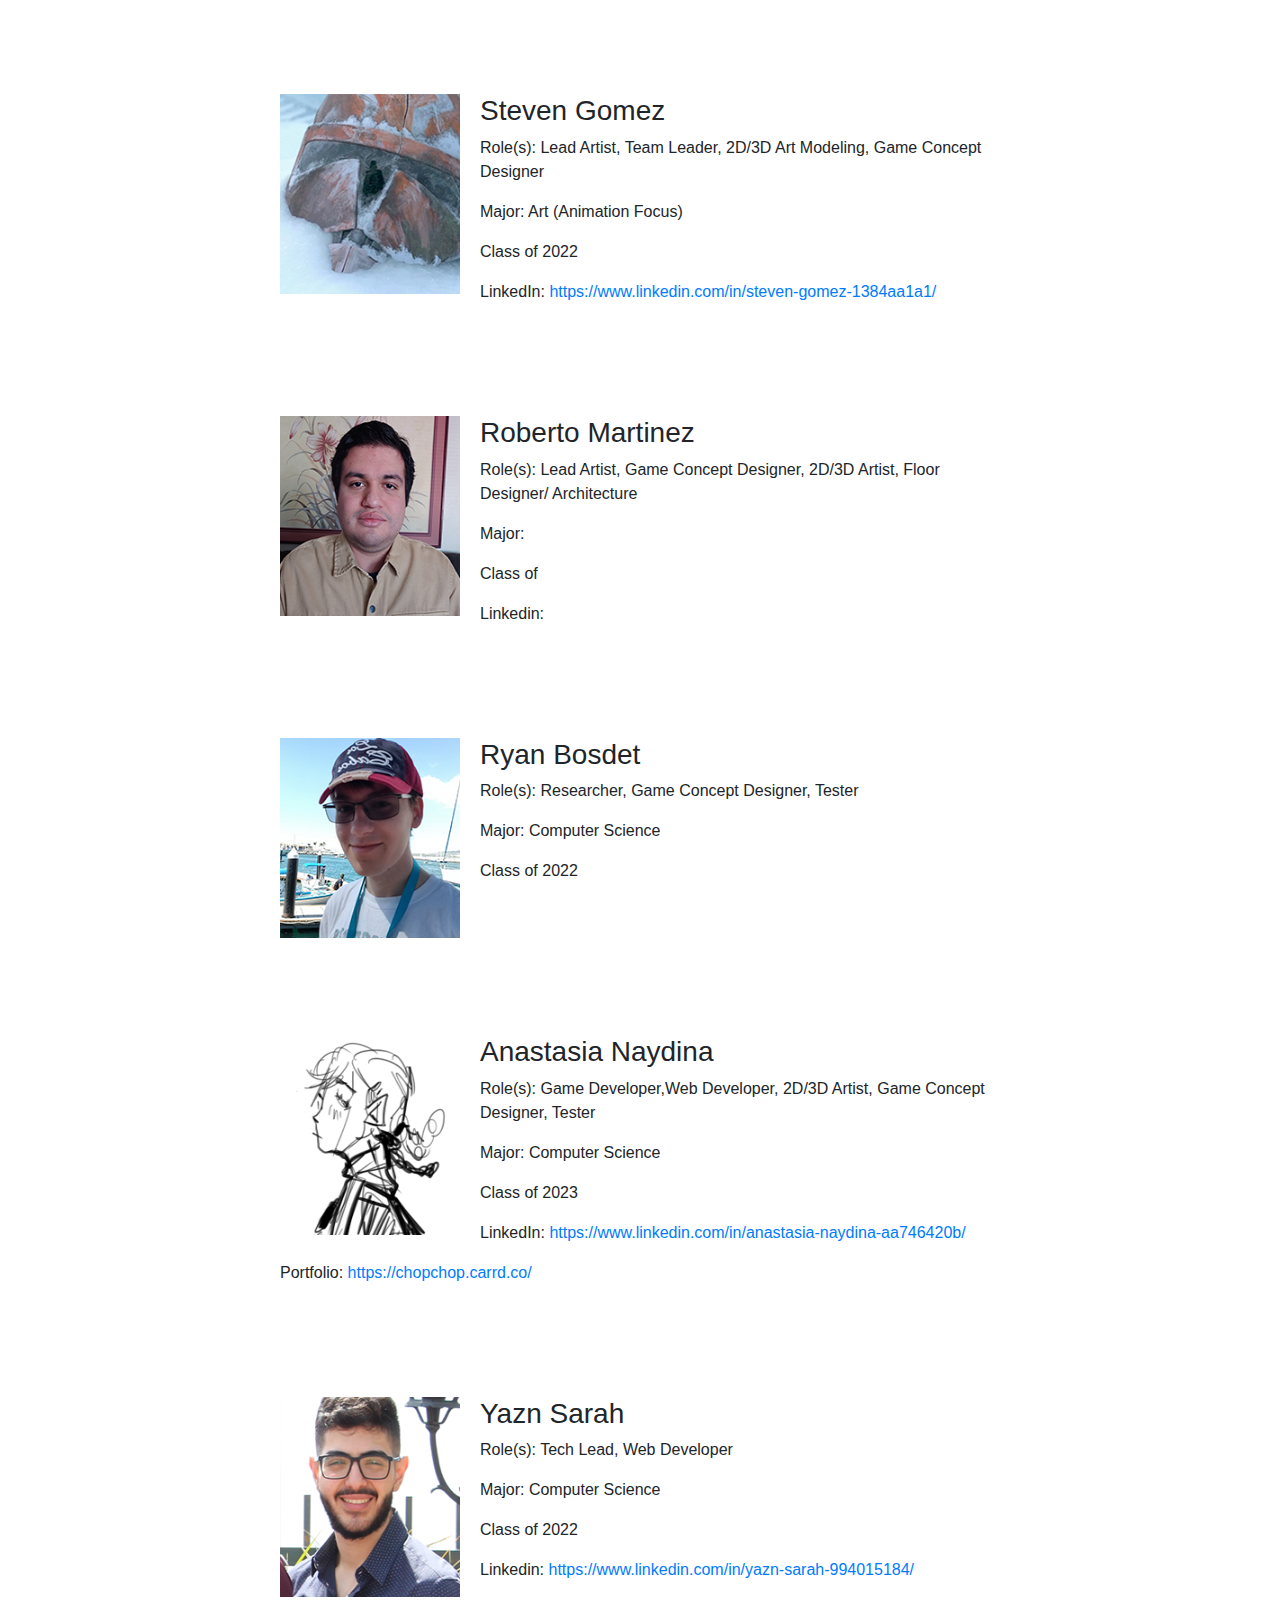
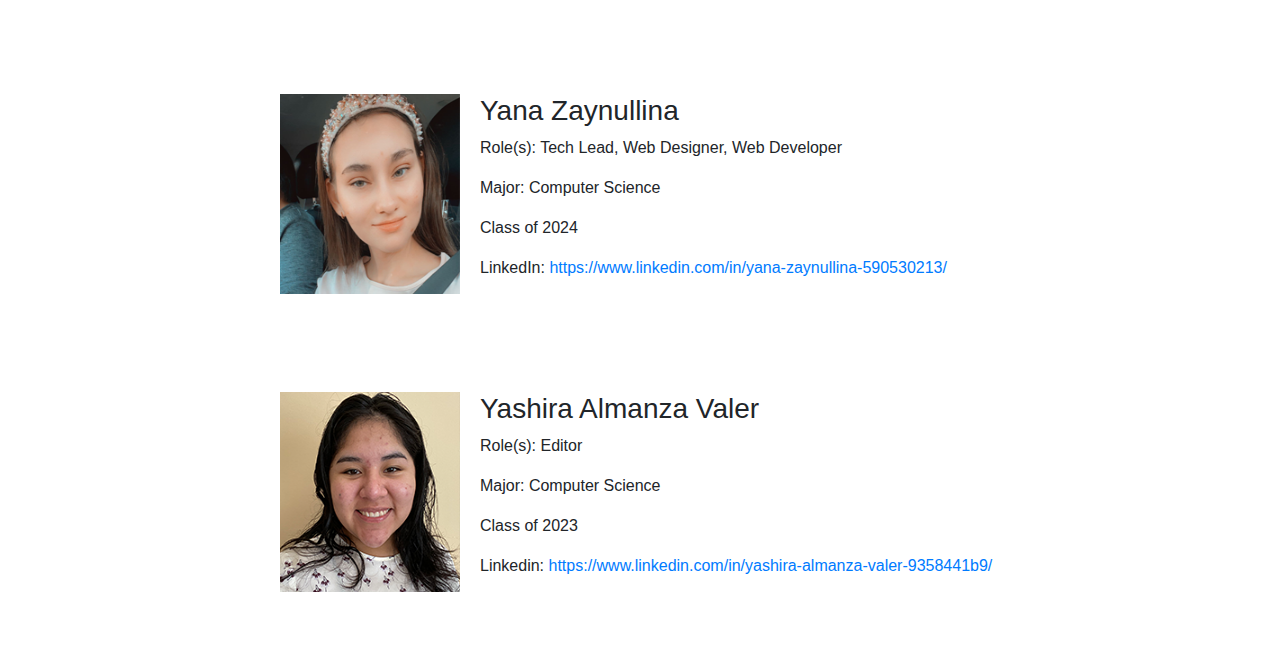
==== commit eac14fa0: "added images and content" ====
--- a/builds/as-index.html
+++ b/builds/as-index.html
@@ -177,7 +177,7 @@
             <p>
             <div class="container center">
                 <!--Pictures-->
-                <img src="https://t3.ftcdn.net/jpg/03/46/83/96/360_F_346839683_6nAPzbhpSkIpb8pmAwufkC7c5eD7wYws.jpg" width="200" height="200" style="float: left; padding-right: 20px;" />
+                <img src="/assets/img/meet-the-team/Anastasia_N.png" width="200" height="200" style="float: left; padding-right: 20px;" />
                 <!--Information-->
                 <h3>Anastasia Naydina
                 </h3>
@@ -186,7 +186,9 @@
                     <p>Major: Computer Science</p>
                     <p>Class of 2023</p>
                     <p>LinkedIn:
-                    <a href="https://www.linkedin.com/in/anastasia-naydina-aa746420b/">https://www.linkedin.com/in/anastasia-naydina-aa746420b/  </a></p> 
+                    <a href="https://www.linkedin.com/in/anastasia-naydina-aa746420b/">https://www.linkedin.com/in/anastasia-naydina-aa746420b/  </a></p>
+                    <p>Portfolio:
+                    <a href="https://chopchop.carrd.co/">https://chopchop.carrd.co/</a></p> 
                 </h7>
             </div> 
             </p>
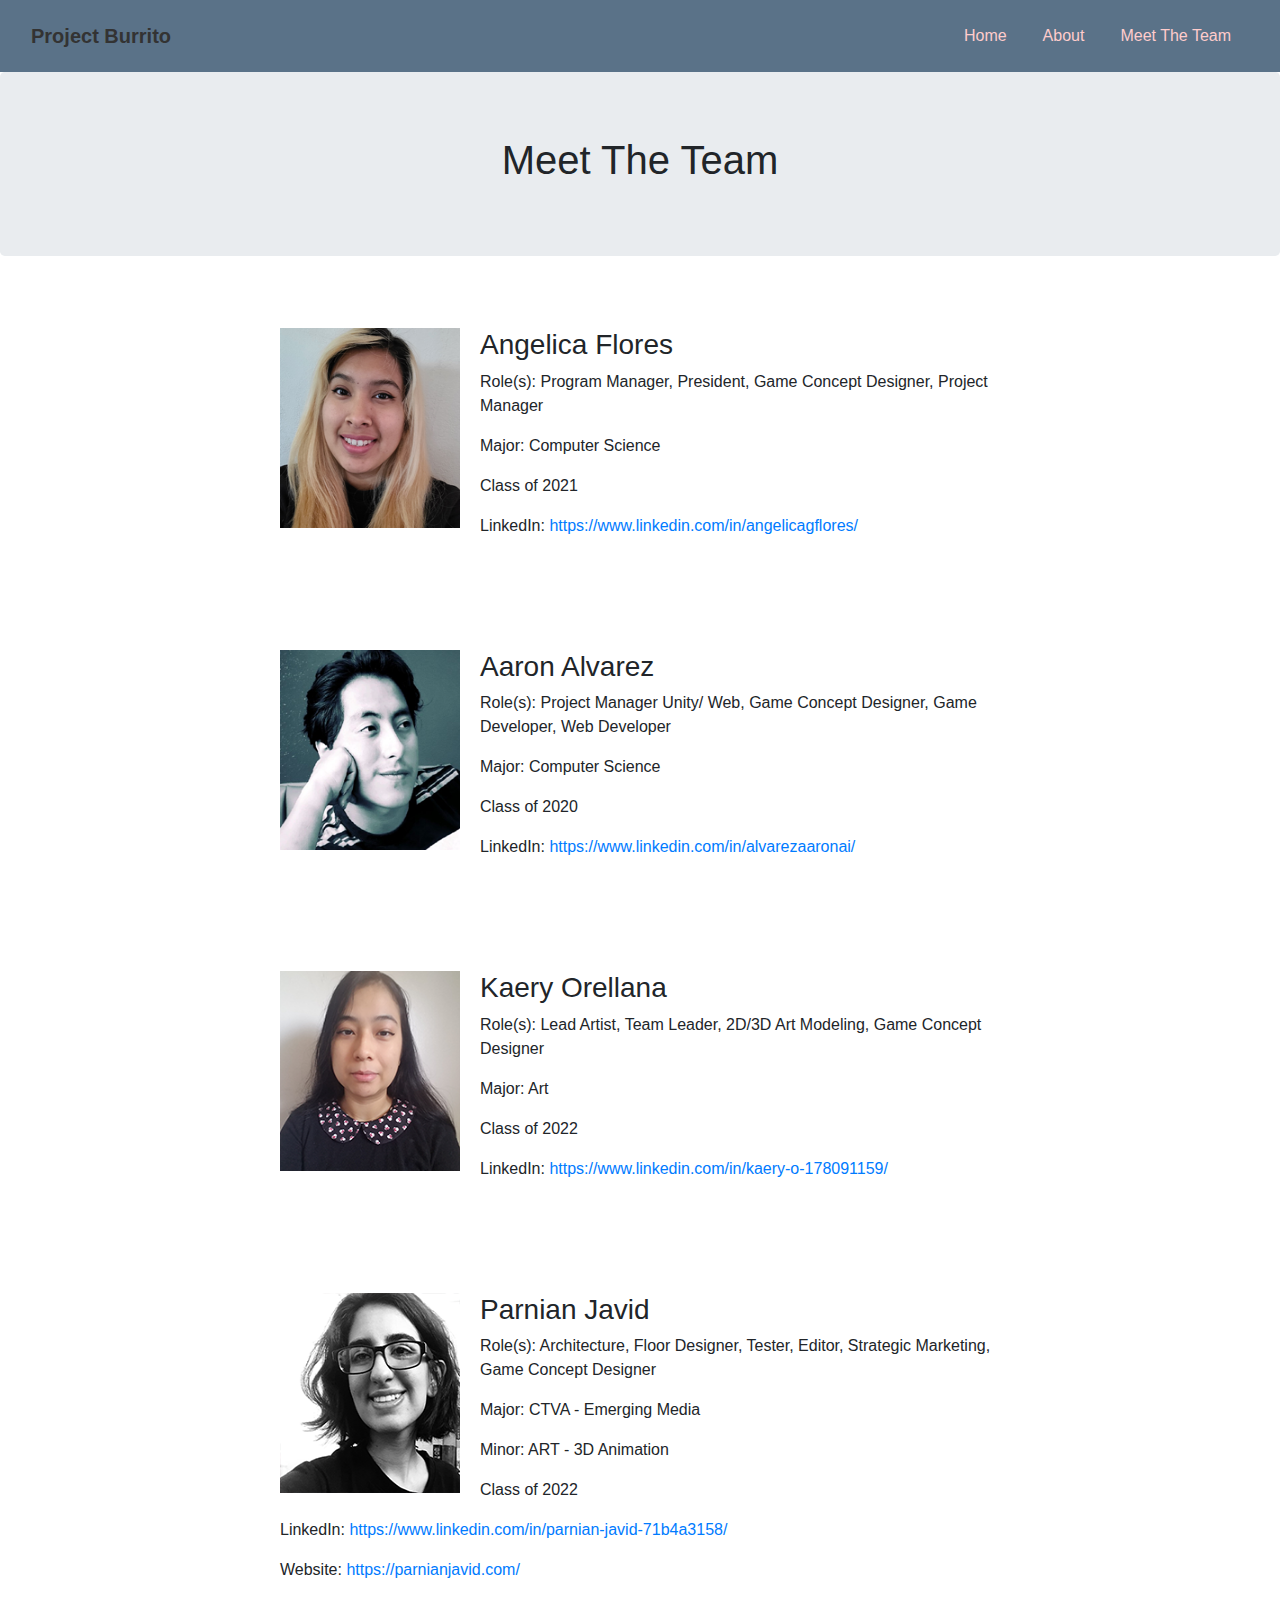
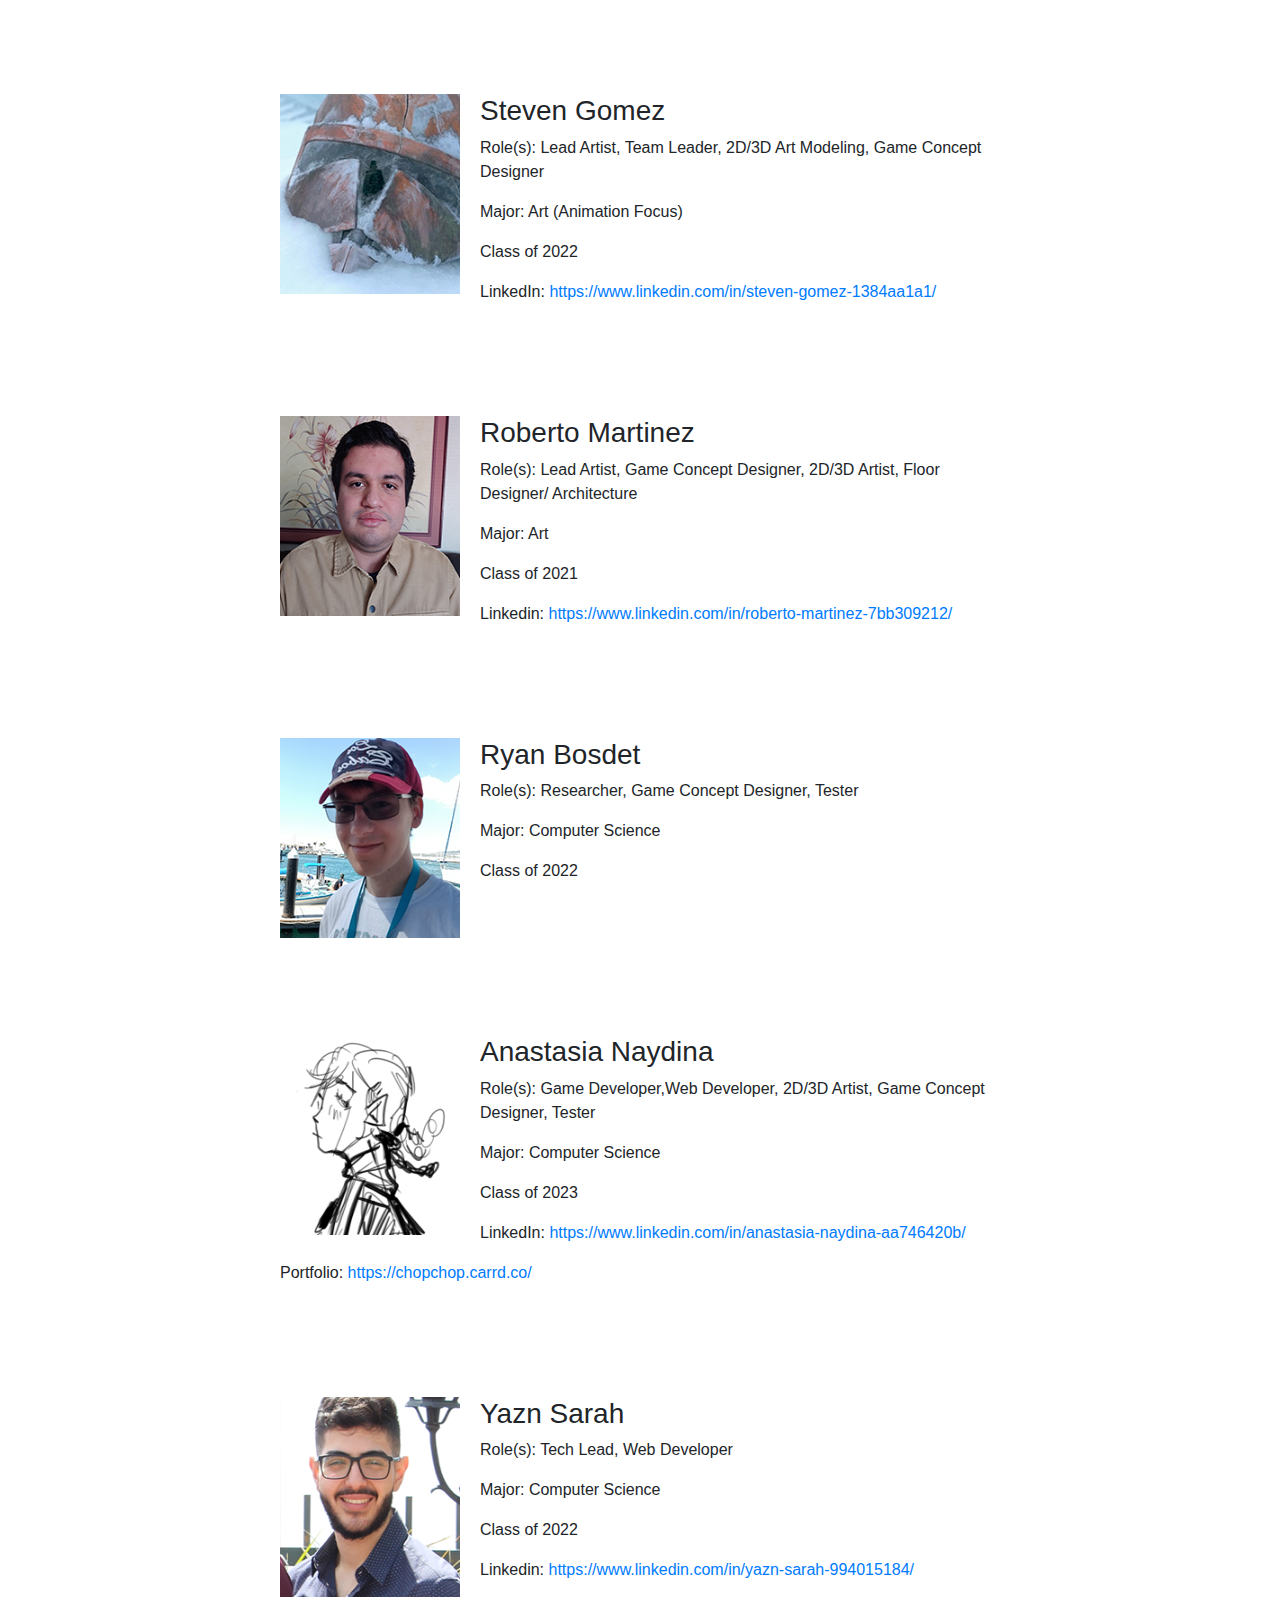
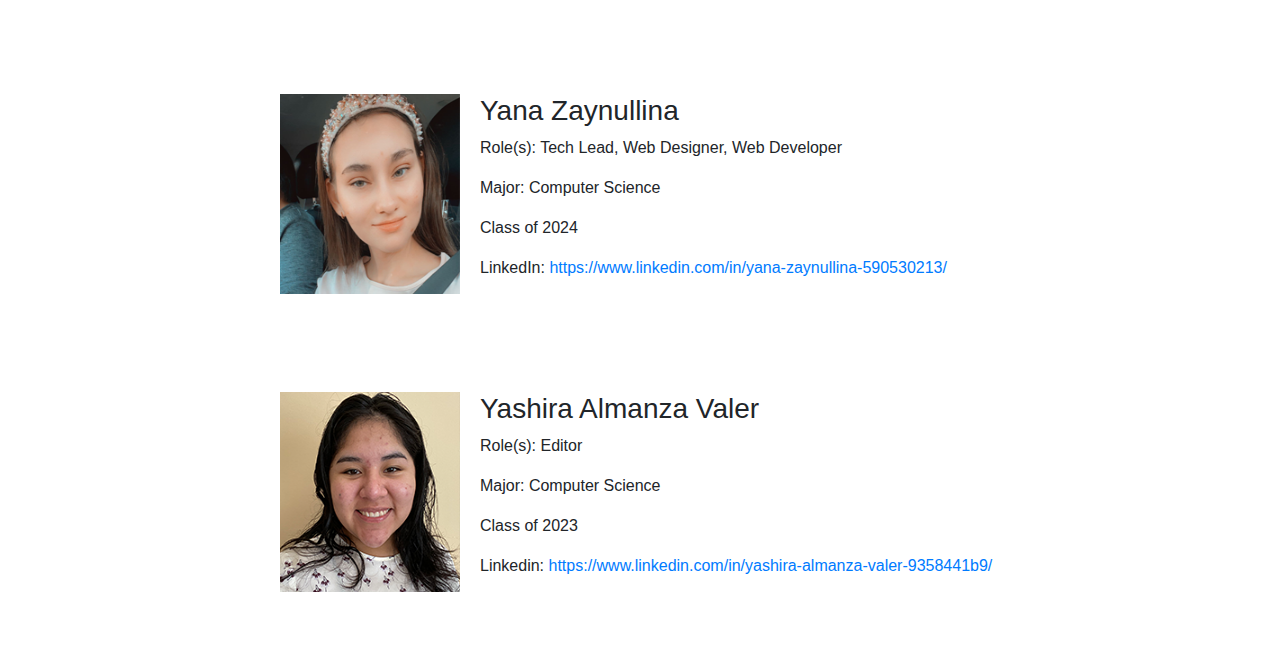
==== commit 4c74c4c6: "updated info" ====
--- a/builds/as-index.html
+++ b/builds/as-index.html
@@ -148,10 +148,10 @@
                 </h3>
                 <h7>
                     <p>Role(s): Lead Artist, Game Concept Designer, 2D/3D Artist, Floor Designer/ Architecture</p>
-                    <p>Major: </p>
-                    <p>Class of</p>
-                    <p>Linkedin:</p>
-                    <a href="url">  </a></p>                 
+                    <p>Major: Art</p>
+                    <p>Class of 2021</p>
+                    <p>Linkedin:
+                    <a href="https://www.linkedin.com/in/roberto-martinez-7bb309212/">https://www.linkedin.com/in/roberto-martinez-7bb309212/ </a></p>                 
                 </h7>
             </div>  
             </p>
